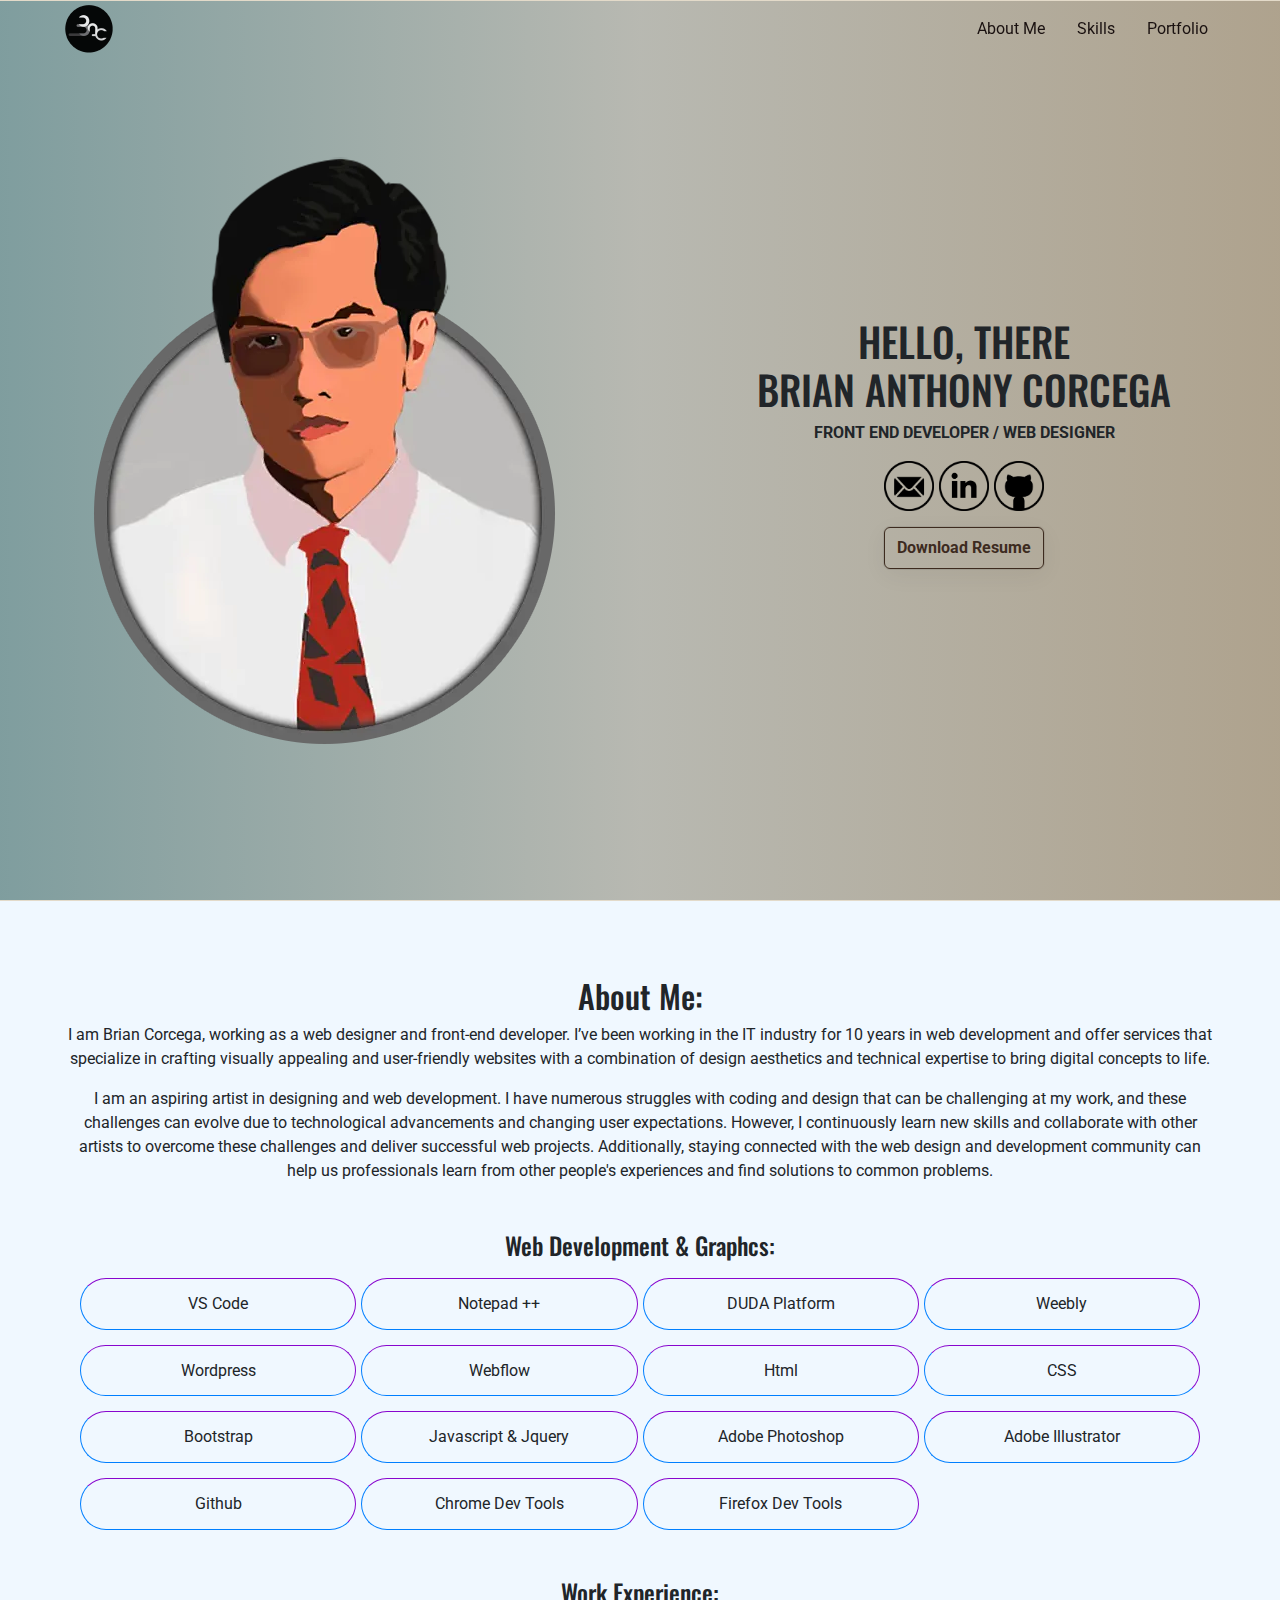
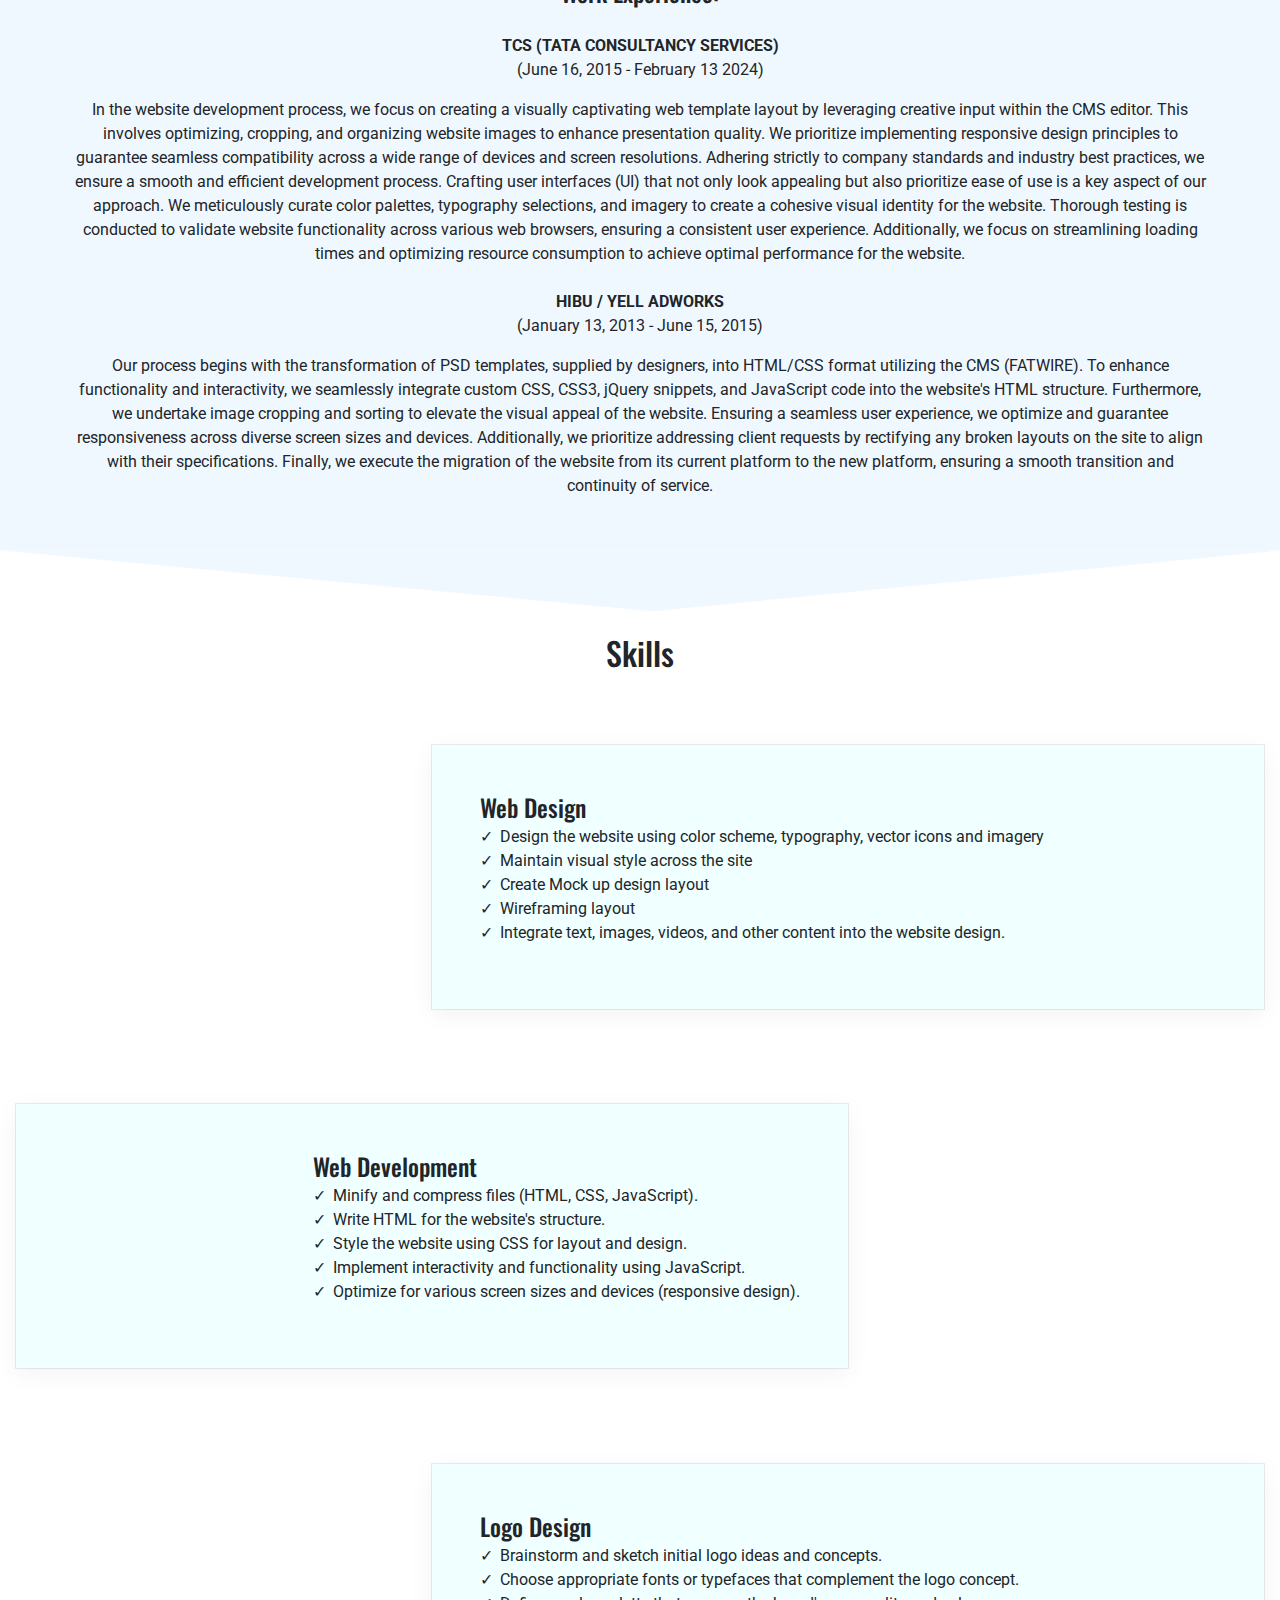
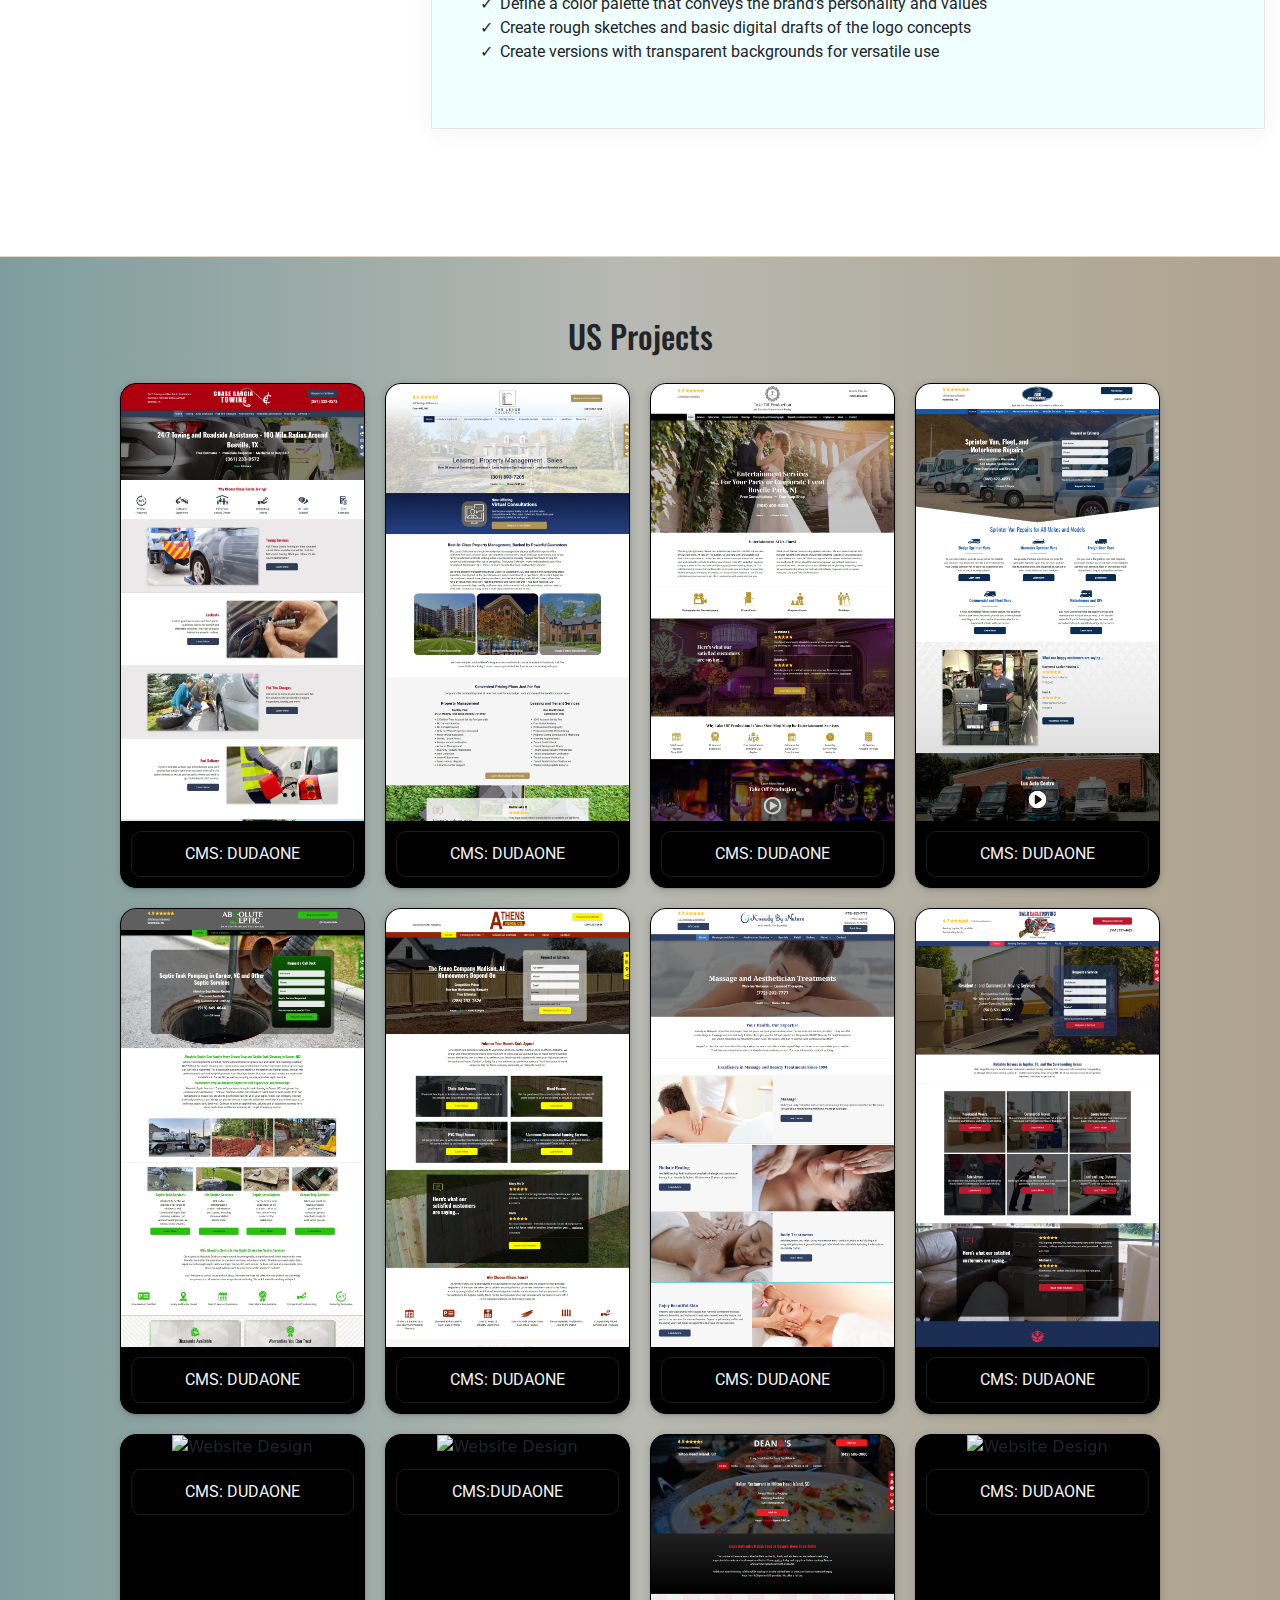
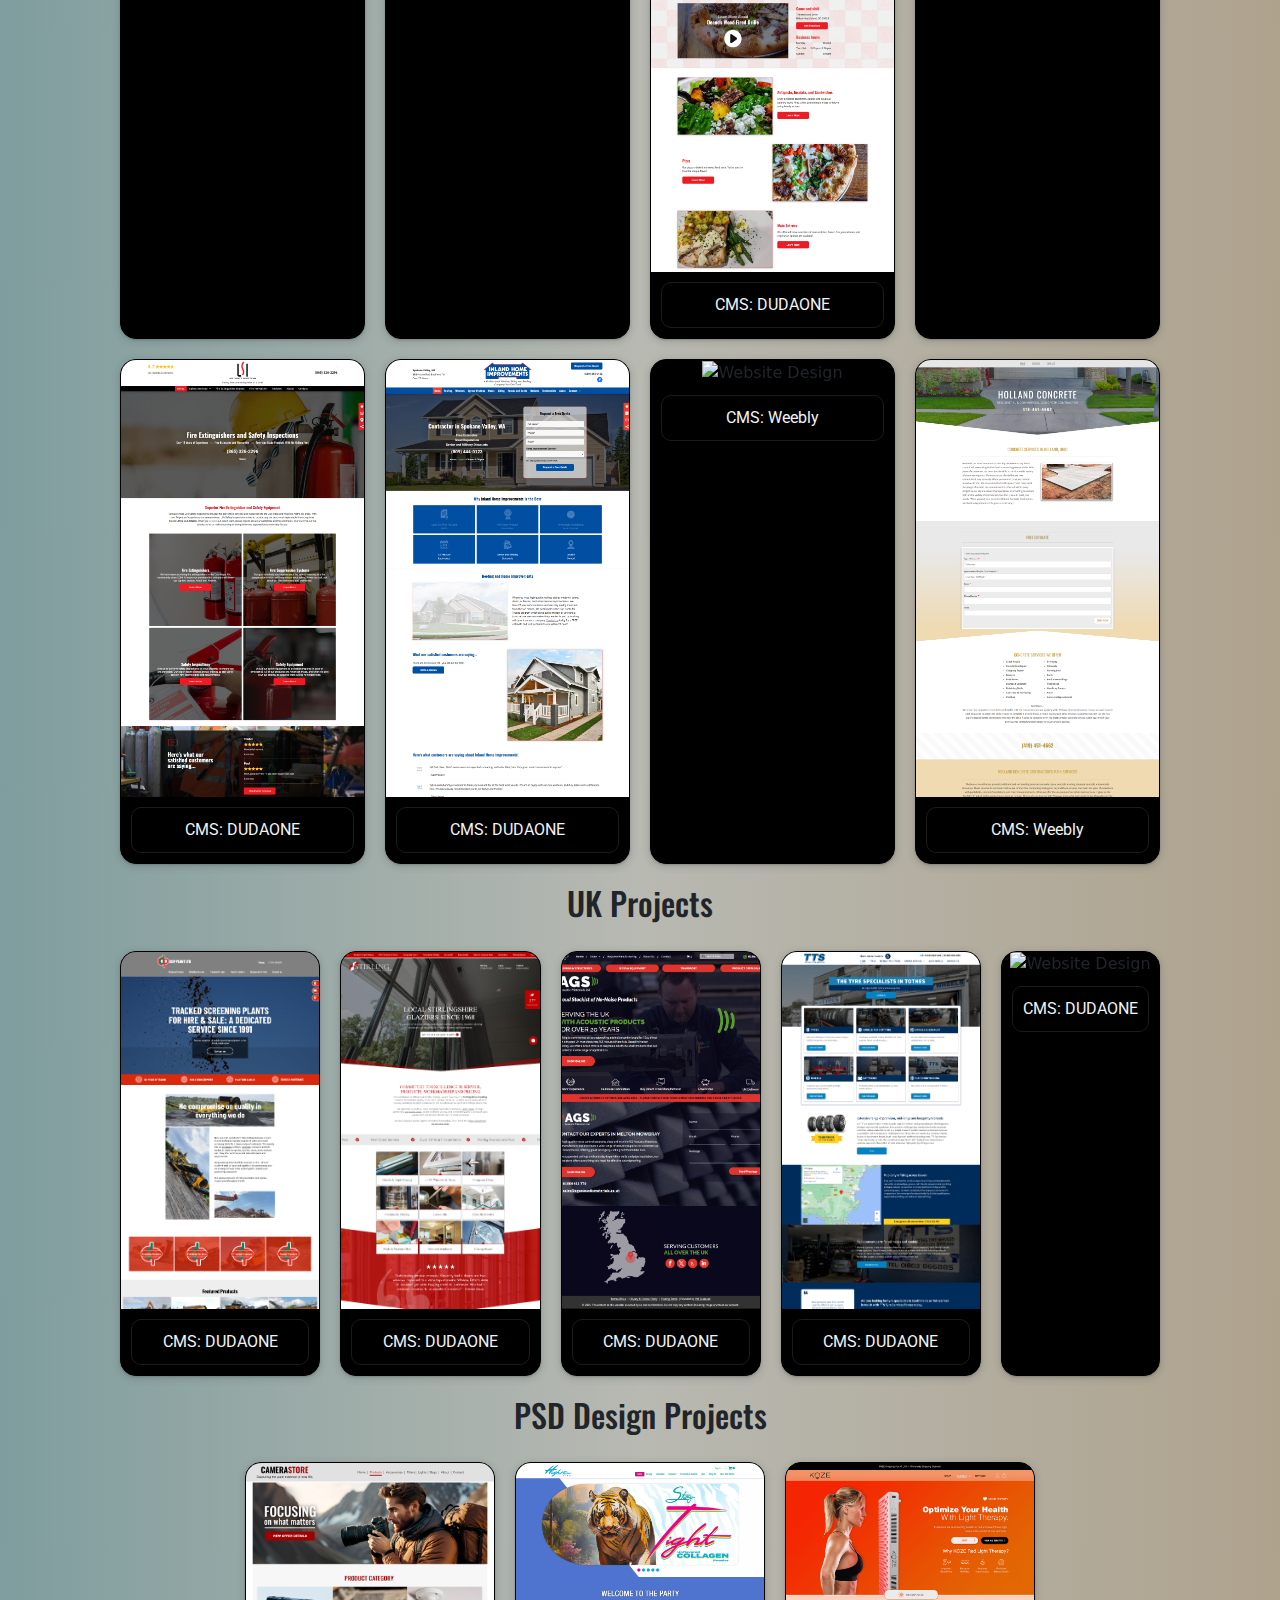
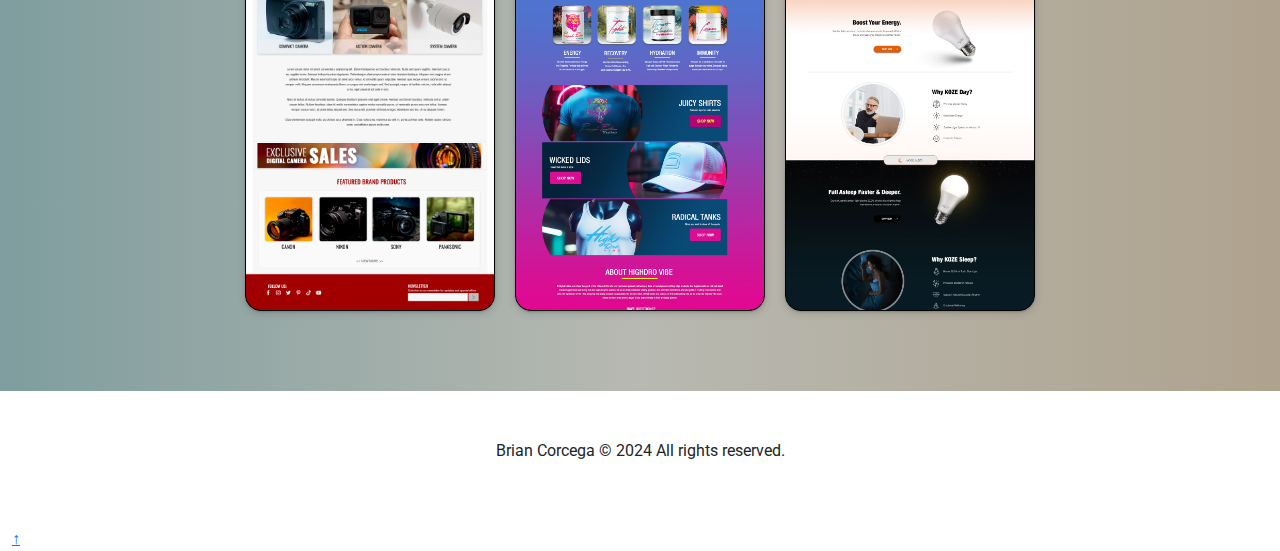
==== index.html @ 703df9b9 "ADDED FILES" ====
<!DOCTYPE html>
<html lang="en">
<head>
    <meta charset="UTF-8">
    <meta name="viewport" content="width=device-width, initial-scale=1.0">
    <meta name="description"  content ="Experienced web designer and front-end developer with 9 years in the IT industry. Specializing in crafting visually appealing, user-friendly websites, blending design aesthetics and technical expertise to bring digital concepts to life. Overcoming coding and design challenges through continuous learning and collaboration with fellow artists, ensuring successful web projects. Stay connected with the web design community for ongoing growth and problem-solving.">
    <title>Brian Portfolio</title>
    <link rel="icon" type="image/x-icon" href="src/IMAGES/Favicon.png">
    <link href="https://cdn.jsdelivr.net/npm/bootstrap@5.3.3/dist/css/bootstrap.min.css" rel="stylesheet" integrity="sha384-QWTKZyjpPEjISv5WaRU9OFeRpok6YctnYmDr5pNlyT2bRjXh0JMhjY6hW+ALEwIH" crossorigin="anonymous" media="all">
    <link rel="stylesheet" href="src/css/style.css" media="all">
</head>
<body>
    
    <!--HEADER-->
    <div class="container-fluid sticky-top">
        <div class="header row gap-1 py-0 px-5 align-items-center">
            <div class="col-2">
                <nav class="navbar">
                    <div class="container-fluid">
                      <button class="navbar-toggler" type="button" data-bs-toggle="collapse" data-bs-target="#navbarToggleExternalContent" aria-controls="navbarToggleExternalContent" aria-expanded="false" aria-label="Toggle navigation">
                        <span class="navbar-toggler-icon"></span>
                      </button>
                    </div>
                </nav>
                <div class="collapse" id="navbarToggleExternalContent">
                    <div class="p-4">
                        <ul class="nav nav-pills justify-content-end">
                            <li class="nav-item">
                                <a href="#Home" class="nav-link">Home</a>
                            </li>
                            <li class="nav-item">
                                <a href="#AboutMe" class="nav-link">About Me</a>
                            </li>
                            <li class="nav-item">
                                <a href="#Skills" class="nav-link">Skills</a>
                            </li>
                            <li class="nav-item">
                                <a href="#Portfolio" class="nav-link">Portfolio</a>
                            </li>
                        </ul>
                    </div>
                </div>
            </div>
            <div class="col text-start px-3 py-1"><a href="index.html?#Home"><img src="src/IMAGES/bac-Logo.png" class="img-fluid" alt="Logo" title="Logo" width="50"/></a></div>
            <div class="col-8 px-2 py-1">
                <ul class="nav nav-pills justify-content-end">
                    <li class="nav-item">
                        <a href="#AboutMe" class="nav-link">About Me</a>
                    </li>
                    <li class="nav-item">
                        <a href="#Skills" class="nav-link">Skills</a>
                    </li>
                    <li class="nav-item">
                        <a href="#Portfolio" class="nav-link">Portfolio</a>
                    </li>
                </ul>
            </div>
        </div>
    </div>
    <!--BODY-->
    <div class="main container-fluid">
        <div class="hero section row gap-3 p-2 align-items-center" id="Home">
            <div class="col-lg-6  col-md-6 col-sm-12  col-xs-12 text-center gap-2">
                    <img src="src/IMAGES/Profile.webp" class="img-fluid" title="Profile" alt="Profile Picture">
            </div>
            <div class="col text-center gap-2">
                <h1>HELLO, THERE <br/> <span> BRIAN ANTHONY CORCEGA</span></h1>
                <p><strong>FRONT END DEVELOPER / WEB DESIGNER</strong></p>
                <div class="social-media">
                    <a href="mailto:zwarpath05@gmail.com"><img src="src/IMAGES/Mail-Icon.webp" title="Email Address" alt="email"/></a>
                    <a rel="noopener" href="https://www.linkedin.com/in/brian-corcega-6540a610b" target="_blank"><img src="src/IMAGES/LinkedIn-Icon.webp" title="LinkedIn" alt="LinkedIn"/></a>
                    <a rel="noopener" href="https://github.com/zwarpath05" target="_blank"><img src="src/IMAGES/github-Icon.webp" title="Github" alt="Github"/></a>
                </div>
                <button type="button" class="btn btn-outline-primary my-3 p-2">   
                    <a href="src/files/Brian Anthony Corcega-Resume.pdf" target="_blank" download>Download Resume</a> 
                </button>
            </div>
        </div>

        <!--ABOUT-->
        <div class="section row px-5 align-items-center justify-content-center" id="AboutMe">
            <div class="col-lg-12 p-3 col-md-12 text-center">
                <h2>About Me:</h2>
                <p>I am Brian Corcega, working as a web designer and front-end developer. I’ve been working in the IT industry for 10 years in web development and offer services that specialize in crafting visually appealing and user-friendly websites with a combination of design aesthetics and technical expertise to bring digital concepts to life.</p>
                <p>I am an aspiring artist in designing and web development. I have numerous struggles with coding and design that can be challenging at my work, and these challenges can evolve due to technological advancements and changing user expectations. However, I continuously learn new skills and collaborate with other artists to overcome these challenges and deliver successful web projects. Additionally, staying connected with the web design and development community can help us professionals learn from other people's experiences and find solutions to common problems.</p>
            </div>
            <div class="col-lg-12  p-3 text-center">
                <h4>Web Development & Graphcs:</h4>
                 <div class="row box-1 px-3">
                    <div class="col">
                        <ul>
                          <li>VS Code</li>
                          <li>Notepad ++</li>
                          <li>DUDA Platform</li>
                          <li>Weebly</li>
                          <li>Wordpress</li>
                          <li>Webflow</li>
                          <li>Html</li>
                          <li>CSS</li>
                          <li>Bootstrap</li>
                          <li>Javascript & Jquery</li>
                          <li>Adobe Photoshop</li>
                          <li>Adobe Illustrator</li>
                          <li>Github</li>
                          <li>Chrome Dev Tools</li>
                          <li>Firefox Dev Tools</li>
                       </ul>
                    </div>
                 </div>
            </div>
            <div class="col p-3 text-center">
                <h4>Work Experience:</h4>
                <div class="box row text-center p-3">
                    <div class="col-12 p-1">
                        <p><strong>TCS (TATA CONSULTANCY SERVICES) </strong><br /> (June 16, 2015 - February 13 2024)</p>
                       <p>In the website development process, we focus on creating a visually captivating web template layout by leveraging creative input within the CMS editor. This involves optimizing, cropping, and organizing website images to enhance presentation quality. We prioritize implementing responsive design principles to guarantee seamless compatibility across a wide range of devices and screen resolutions. Adhering strictly to company standards and industry best practices, we ensure a smooth and efficient development process. Crafting user interfaces (UI) that not only look appealing but also prioritize ease of use is a key aspect of our approach. We meticulously curate color palettes, typography selections, and imagery to create a cohesive visual identity for the website. Thorough testing is conducted to validate website functionality across various web browsers, ensuring a consistent user experience. Additionally, we focus on streamlining loading times and optimizing resource consumption to achieve optimal performance for the website.</p>
                    </div>
                    <div class="col-12 p-1"> 
                        <p><strong>HIBU / YELL ADWORKS</strong><br /> (January 13, 2013 - June 15, 2015)</p>
                        <p>Our process begins with the transformation of PSD templates, supplied by designers, into HTML/CSS format utilizing the CMS (FATWIRE). To enhance functionality and interactivity, we seamlessly integrate custom CSS, CSS3, jQuery snippets, and JavaScript code into the website's HTML structure. Furthermore, we undertake image cropping and sorting to elevate the visual appeal of the website. Ensuring a seamless user experience, we optimize and guarantee responsiveness across diverse screen sizes and devices. Additionally, we prioritize addressing client requests by rectifying any broken layouts on the site to align with their specifications. Finally, we execute the migration of the website from its current platform to the new platform, ensuring a smooth transition and continuity of service.</p>
                    </div>
                </div>

            </div>
        </div>

        <!--SKILL-->
        <div class="section row px-5" id="Skills">
            <div class="col-12 text-center p-3">
                <h2 class="my-2">Skills</h2>
           </div>
        </div>
        <div class="NewSection first row align-items-center px-3">
            <div class="col-lg-4  col-md-4 col-sm-12 text-center px-3">
                <img class="img-fluid reveal" src="src//IMAGES/Webdesign-bg.jpg" alt="We" title=""/>
            </div>
            <div class="col p-5 my-2">
                <div class="box-container text-start">
                    <h4>Web Design</h4>
                    <ul>
                        <li>Design the website using color scheme, typography, vector icons and imagery</li>
                        <li>Maintain visual style across the site</li>
                        <li>Create Mock up design layout</li>
                        <li>Wireframing layout</li>
                        <li>Integrate text, images, videos, and other content into the website design.</li>
                    </ul>
                </div>  
            </div>
        </div>

        <div class="NewSection second row align-items-center px-3">
            <div class="col-lg-4 col-md-4  col-sm-12 text-center px-3 order-2">
                <img class="img-fluid reveal" src="src//IMAGES/WebDevelopment-bg.jpg" alt="" title=""/>
             </div>
             <div class="col text-end p-5 my-2">
                <div class="box-container text-start">
                    <h4>Web Development</h4>
                    <ul>
                        <li>Minify and compress files (HTML, CSS, JavaScript).</li>
                        <li>Write HTML for the website's structure.</li>
                        <li>Style the website using CSS for layout and design.</li>
                        <li>Implement interactivity and functionality using JavaScript.</li>
                        <li>Optimize for various screen sizes and devices (responsive design).</li>
                    </ul>
                </div>
            </div>
        </div>
         <div class="NewSection third row align-items-center px-3">
            <div class="col-lg-4 col-md-4  col-sm-12 text-center px-3">
                    <img class="img-fluid reveal"  src="src//IMAGES/Logo-bg.jpg" alt="" title=""/>
            </div>
             <div class="col text-start p-5 my-2">
                <div class="box-container text-start">
                   <h4>Logo Design</h4>
                    <ul>
                        <li>Brainstorm and sketch initial logo ideas and concepts.</li>
                        <li>Choose appropriate fonts or typefaces that complement the logo concept.</li>
                        <li>Define a color palette that conveys the brand's personality and values</li>
                        <li>Create rough sketches and basic digital drafts of the logo concepts</li>
                        <li>Create versions with transparent backgrounds for versatile use</li>
                    </ul>
              </div>
           </div>
        </div>

        <!--Portfolio-->
        <div class="section row px-5" id="Portfolio">
            <div class="col-12 text-center">
                <h2>US Projects</h2>
            </div>
            <div class="col">
                <div class="Image_Gallery text-center">
                    <div class="Img_Container"><img alt="Website Design" title="View Website Design" src="src/IMAGES/gallery/Img-Gallery1.webp" onclick="showImage('src/IMAGES/gallery/Img-Gallery1.webp')"><p><a href="https://www.chasegarciatowing.com/" target="_blank">CMS: DUDAONE </a></p> </div>
                    <div class="Img_Container"><img alt="Website Design" title="View Website Design"  src="src/IMAGES/gallery/Img-Gallery2.webp" onclick="showImage('src/IMAGES/gallery/Img-Gallery2.webp')"><p><a href="https://www.leasecollection.com/" target="_blank">CMS: DUDAONE  </a></p> </div>
                    <div class="Img_Container"><img alt="Website Design" title="View Website Design" src="src/IMAGES/gallery/Img-Gallery3.webp" onclick="showImage('src/IMAGES/gallery/Img-Gallery3.webp')"><p><a href="https://my.websites.hibu.com/site/7803eb5c54b24a58a98385e38d9e3b5f/?preview=true&insitepreview=true&dm_device=desktop" target="_blank">CMS: DUDAONE</a></p> </div>
                    <div class="Img_Container"><img alt="Website Design" title="View Website Design" src="src/IMAGES/gallery/Img-Gallery4.webp" onclick="showImage('src/IMAGES/gallery/Img-Gallery4.webp')"><p><a href="https://www.luxautoandsprintercentreknoxville.com/" target="_blank">CMS: DUDAONE </a></p> </div>
                    <div class="Img_Container"><img alt="Website Design" title="View Website Design" src="src/IMAGES/gallery/Img-Gallery5.webp" onclick="showImage('src/IMAGES/gallery/Img-Gallery5.webp')"><p><a href="https://www.absolute-septic.com/" target="_blank">CMS: DUDAONE </a></p></div> 
                    <div class="Img_Container"><img alt="Website Design" title="View Website Design" src="src/IMAGES/gallery/Img-Gallery6.webp" onclick="showImage('src/IMAGES/gallery/Img-Gallery6.webp')"><p><a href="https://www.athensfence.com/" target="_blank">CMS: DUDAONE  </a></p></div> 
                    <div class="Img_Container"><img alt="Website Design" title="View Website Design" src="src/IMAGES/gallery/Img-Gallery7.webp" onclick="showImage('src/IMAGES/gallery/Img-Gallery7.webp')"><p><a href="https://web.archive.org/web/20230315191112/http://www.kneadybynature.com/" target="_blank">CMS: DUDAONE </a></p> </div>
                    <div class="Img_Container"><img alt="Website Design" title="View Website Design" src="src/IMAGES/gallery/Img-Gallery8.webp" onclick="showImage('src/IMAGES/gallery/Img-Gallery8.webp')"><p><a href="https://my.websites.hibu.com/site/251dd4a8599b45d49095ec444b6d8372/?preview=true&insitepreview=true&dm_device=desktop" target="_blank"> CMS: DUDAONE</a></p> </div>
                    <div class="Img_Container"><img alt="Website Design" title="View Website Design" src="src/IMAGES/gallery/Img-Gallery9.webp" onclick="showImage('src/IMAGES/gallery/Img-Gallery9.webp')"><p><a href="https://my.websites.hibu.com/site/1ab8d42ae37d4f94b5b6da24abbb9d8f/?preview=true&insitepreview=true&dm_device=desktop" target="_blank">CMS: DUDAONE</a></p></div>
                    <div class="Img_Container"><img alt="Website Design" title="View Website Design" src="src/IMAGES/gallery/Img-Gallery10.webp" onclick="showImage('src/IMAGES/gallery/Img-Gallery10.webp')"><p><a href="https://www.loveworksagain.com/" target="_blank">CMS:DUDAONE</a></p></div> 
                    <div class="Img_Container"><img alt="Website Design" title="View Website Design" src="src/IMAGES/gallery/Img-Gallery11.webp" onclick="showImage('src/IMAGES/gallery/Img-Gallery11.webp')"><p><a href="https://my.websites.hibu.com/site/5e21d66d671041c4ad0cd8b31380563c/?preview=true&insitepreview=true&dm_device=desktop" target="_blank">CMS: DUDAONE</a></p> </div>
                    <div class="Img_Container"><img alt="Website Design" title="View Website Design" src="src/IMAGES/gallery/Img-Gallery12.webp" onclick="showImage('src/IMAGES/gallery/Img-Gallery12.webp')"><p><a href="https://my.websites.hibu.com/site/6d79fa949aef4a00be40bbd85453a2c5/?preview=true&insitepreview=true&dm_device=desktop" target="_blank">CMS: DUDAONE</a></p> </div>
                    <div class="Img_Container"><img alt="Website Design" title="View Website Design" src="src/IMAGES/gallery/Img-Gallery13.webp" onclick="showImage('src/IMAGES/gallery/Img-Gallery13.webp')"><p><a href="https://www.lsitn.com/" target="_blank">CMS: DUDAONE</a></p></div>  
                    <div class="Img_Container"><img alt="Website Design" title="View Website Design" src="src/IMAGES/gallery/Img-Gallery14.webp" onclick="showImage('src/IMAGES/gallery/Img-Gallery14.webp')"><p><a href="https://www.inlandhomeimprovementsinc.com/" target="_blank">CMS: DUDAONE</a></p></div>
                    <div class="Img_Container"><img alt="Website Design" title="View Website Design" src="src/IMAGES/gallery/Img-Gallery15.webp" onclick="showImage('src/IMAGES/gallery/Img-Gallery15.webp')"><p><a href="https://www.sylvaniaconcreteservices.com/" target="_blank">CMS: Weebly</a> </p></div> 
                    <div class="Img_Container"><img alt="Website Design" title="View Website Design" src="src/IMAGES/gallery/Img-Gallery16.webp" onclick="showImage('src/IMAGES/gallery/Img-Gallery16.webp')"><p><a href="https://www.hollandconcreteservices.com/" target="_blank">CMS: Weebly</a></p></div> 
                </div>
            </div>
            <div class="col-12 text-center">
                <h2>UK Projects</h2>
            </div>
            <div class="col">
                <div class="Image_Gallery text-center five-cols">
                    <div class="Img_Container"><img alt="Website Design" title="View Website Design" src="src/IMAGES/UK/UK-Duda-Build-1.webp" onclick="showImage('src/IMAGESUK/UK-Duda-Build-1.webp')"><p><a href="https://www.cdpplant.co.uk/" target="_blank">CMS: DUDAONE</a></p> </div>
                    <div class="Img_Container"><img alt="Website Design" title="View Website Design"  src="src/IMAGES/UK/UK-Duda-Build-2.webp" onclick="showImage('src/IMAGES/UK/UK-Duda-Build-2.webp')"><p><a href="https://www.stirlingglazingltd.co.uk/" target="_blank">CMS: DUDAONE</a></p> </div>
                    <div class="Img_Container"><img alt="Website Design" title="View Website Design" src="src/IMAGES/UK/UK-Duda-Build-3.webp" onclick="showImage('src/IMAGES/UK/UK-Duda-Build-3.webp')"><p><a href="https://www.agsacousticmaterials.co.uk/" target="_blank">CMS: DUDAONE</a></p> </div>
                    <div class="Img_Container"><img alt="Website Design" title="View Website Design"  src="src/IMAGES/UK/UK-Duda-Build-4.webp" onclick="showImage('src/IMAGES/UK/UK-Duda-Build-4.webp')"><p><a href="https://www.ttstyres.co.uk/" target="_blank">CMS: DUDAONE</a></p> </div>
                    <div class="Img_Container"><img alt="Website Design" title="View Website Design" src="src/IMAGES/UK/UK-Duda-Build-5.webp" onclick="showImage('src/IMAGES/UK/UK-Duda-Build-5.webp')"><p><a href="https://www.woodcutltd.co.uk" target="_blank">CMS: DUDAONE</a></p> </div>
                </div>
            </div>
            <div class="col-12 text-center">
                <h2>PSD Design Projects</h2>
            </div>
            <div class="col">
                <div class="Image_Gallery">
                    <div class="Img_Container"><img alt="Website Design" title="View Website Design" src="src/IMAGES/PSD/CameraStore-Webdesign1.png" onclick="showImage('src/IMAGES/PSD/CameraStore-Webdesign1.png')"> </div>
                    <div class="Img_Container"><img alt="Website Design" title="View Website Design"  src="src/IMAGES/PSD/HighDro-HomePageDesign.jpg" onclick="showImage('src/IMAGES/PSD/HighDro-HomePageDesign.jpg')"> </div>
                    <div class="Img_Container"><img alt="Website Design" title="View Website Design" src="src/IMAGES/PSD/Koze-HomeRedesign.jpg" onclick="showImage('src/IMAGES/PSD/Koze-HomeRedesign.jpg')"> </div>
                </div>
                <div id="expanded_img" class="single_image_display">
                    <img class="image_content" id="image" alt="" title="">
                </div>
                <div id ="btnControl" class="btn-gallery">
                    <span class="close" onclick="closeImage()">&times;</span>
                    <button class="Prev-Btn" onclick="previousImage()">&#8592;</button>
                    <button class="Next-Btn" onclick="nextImage()">&#8594;</button>
                </div>
            </div>
        </div>
    </div>

    <div class="container-fluid">
        <div class="footer row">
            <div class="col text-center p-5">
                <p>Brian Corcega © 2024 All rights reserved.</p>
            </div>
            <div class="col-12"><div id="Back_To_Top"><a href="#Home">&#8593;</a></div></div>
        </div>
    </div>

    <script src="src/js/script.js"></script>
    <script src="src/js/preloadImg.js"></script>
    <script src="https://cdn.jsdelivr.net/npm/bootstrap@5.3.3/dist/js/bootstrap.bundle.min.js"></script>
</body>
</html>
---- src/css/style.css ----
/* FONT */
@import url('https://fonts.googleapis.com/css2?family=Albert+Sans:ital,wght@0,100;0,200;0,300;0,400;0,500;0,600;0,700;0,800;0,900;1,100;1,200;1,300;1,400;1,500;1,600&family=Encode+Sans+Condensed:wght@100;200;300;400;500;600;700;800;900&family=Oswald:wght@200;300;400;500;600;700&display=swap');
@import url('https://fonts.googleapis.com/css2?family=Noto+Sans+Newa:wght@400&family=Roboto:wght@100;300;400;500;700;900&display=swap');

h1,h2,h3,h4,h5,h6 {
    font-family: "Oswald", sans-serif;
}
p, a, ul, li, strong {
    font-family: "Roboto", sans-serif;
}
* {
    box-sizing:border-box;
}
*:hover {
    transition: all 0.4s;
}

/* COLOR */

:root {
    /* Light Colors */
    --l-clr-0:rgb(237, 234, 224);
    --l-clr-1:rgb(240, 248, 255);
    --l-clr-2:rgb(242, 243, 244);
    --l-clr-3:rgb(250, 235, 215);
    --l-clr-4:rgb(240, 255, 255);
    --l-clr-5:#FEFEFA;
    --l-clr-6:#F5F5DC;
    --l-clr-7:#E3DAC9;
    --l-clr-8:#F7E7CE;
    --l-clr-9:#FFF8DC;
    --l-clr-10:#cfcece;

    /* Dark Colors */
    --d-clr-0:rgb(61, 43, 31);
    --d-clr-1:#000000;
    --d-clr-2:rgb(61, 12, 2);
    --d-clr-3:rgb(59, 60, 54);
    --d-clr-4:rgb(75, 54, 33);
    --d-clr-5:#36454F;
    --d-clr-6:#301934;
    --d-clr-7:#555D50;
    --d-clr-8:#1B1B1B;
    --d-clr-9:#343434;
    --d-clr-10:#1A1110;

    /* RGB Colors */
    --r-clr-0:#FF0000;
    --r-clr-1:#FF5800;
    --r-clr-2:#993300;
    --r-clr-3:#FFFF00;
    --r-clr-4:#228B22;
    --r-clr-5:#007FFF;
    --r-clr-6:#00009C;
    --r-clr-7:#8806CE;
    --r-clr-8:#FF66CC;

    /* GRADIENT */
    --g-clr-0: linear-gradient(270deg, hsla(38, 17%, 62%, 1) 0%, hsla(67, 5%, 71%, 1) 50%, hsla(182, 14%, 56%, 1) 100%);


}

.header{
    position:absolute;
    width:100%;

    .col-2 {
        display:none;
    }
}
.Top_Nav {
    background: rgba(71, 70, 78, 0.8);
    -webkit-backdrop-filter: blur(10px);
    backdrop-filter: blur(10px);

    .nav a {
        color:var(--l-clr-0);
    }
}
.nav {
    a{
        color:var(--d-clr-10);
    }
    
    a:hover{
        color:var(--d-clr-10);
        background-color:var(--l-clr-8) !important;
    }

}
.nav-link.active {
    background-color:var(--l-clr-8) !important;
    color:var(--d-clr-1) !important;
} 


.hero{
    min-height:100vh;
    background:var(--g-clr-0);

    .social-media img{
        max-width:50px !important;
    }
    .social-media a:hover img {
        opacity:0.5;
    }
}

.main {
    overflow:hidden;
}

.card {
    background-color:var(--l-clr-3);
}

.btn.btn-outline-primary{
    border:1px solid var(--d-clr-0);
    color:var(--d-clr-0);
    width:10rem;
    box-shadow: rgba(0, 0, 0, 0.05) 0px 6px 24px 0px, rgba(0, 0, 0, 0.08) 0px 0px 0px 1px;
    font-weight:bold;
    transition: all 0.8s;
}

.btn.btn-outline-primary:hover{
    background-color:var(--d-clr-1);
    color:var(--l-clr-0);
}

.btn-outline-primary a {
    display:block;
    text-decoration:none;
    color:var(--d-clr-0);
}

.btn.btn-outline-primary:hover a{
    color:var(--l-clr-0);
}
/* CSS NESTING */
.section {
    padding-top:60px;
    padding-bottom:60px;
    border-top:1px solid var(--l-clr-7);

    ul{
        list-style:none;
        padding-left:0;
        display:grid;
        grid-column-gap: 5px;
        grid-row-gap: 5px;
        grid-template-columns: repeat(auto-fill, minmax(250px, 1fr));
    }

   li{
       position:relative;
       border-radius:30px;
       border-left:1px solid var(--r-clr-5);
       border-bottom:1px solid var(--r-clr-5);
       border-right:1px solid var(--r-clr-7);
       border-top:1px solid var(--r-clr-7);
       display:inline-block;
       padding:0.8rem;
       margin-top:10px;
       min-width:11rem;
    }
   .box-1 p{
        margin-bottom:0;
    }

}

#AboutMe {
    background-color:var(--l-clr-1); 
    padding-bottom:0;
    min-height:90vh;
}
#Skills {
    border-top:none;
    padding-bottom:0 !important;
    position:relative;
}

#Skills:before{
    clip-path: polygon(51% 19%, 0 0, 100% 0);
    background-color:var(--l-clr-1); 
    content:"";
    display:block;
    width:100%;
    height:20rem;
    position:absolute;
    top:0;
    left:0;
}

.NewSection{
    position:relative;
    
    .col-lg-4 + .col,
    .col-md-4 + .col,
    .col-xs-12 + .col{
        background-color:var(--l-clr-4);
        box-shadow: rgba(0, 0, 0, 0.05) 0px 6px 24px 0px, rgba(0, 0, 0, 0.08) 0px 0px 0px 1px;
    }

    h4{
        display:inline;
    }

    ul{
         list-style:none;
        padding-left:0;
    }

    li{
        position:relative;
        padding-left:20px; 
    }

    li:before{
        content:'\2713';
        position:absolute;
        left:0;  
    }

    img {
        max-width:450px;
        width:100%;
        object-fit: cover; 
        box-shadow: rgba(60, 64, 67, 0.3) 0px 1px 2px 0px, rgba(60, 64, 67, 0.15) 0px 2px 6px 2px;
    }

    .box-container {
        display:inline-block;
    }
    
}
.third {
    padding-bottom:5em;
}

#Portfolio {
    background:var(--g-clr-0); 
}
.Image_Gallery.five-cols{
    grid-template-columns: auto auto auto auto auto;
}
.Image_Gallery{
    margin: 10px 50px;
    display: grid;
    grid-template-columns: auto auto auto auto;
    justify-content:center;

    .Img_Container{
        border:1px solid var(--d-clr-1);
        max-width: 250px;
        height:auto;
        margin:10px;
        overflow:hidden;
        box-shadow: rgba(60, 64, 67, 0.3) 0px 1px 2px 0px, rgba(60, 64, 67, 0.15) 0px 2px 6px 2px;
        border-radius:1rem;
        background-color:var(--d-clr-1);
    }
    .Img_Container p {
        margin:10px;
        color:var(--l-clr-2);
    }
    .Img_Container a{
        text-decoration:none;
        color:var(--l-clr-2);
        display:block;
        width:100%;
        border:1px solid var(--d-clr-8);
        border-radius:10px;
        padding:10px;
        transition: all 0.8s;
    }
    .Img_Container a:hover {
        background-color:var(--d-clr-2);
    }
    img{
        filter: grayscale(0); 
        transition: 1s;
        width:100%;
        aspect-ratio: 5 / 9;
        object-fit: cover;
        object-position: top;
        zoom:1;
        cursor:pointer;
    }
    img:hover{
        filter: grayscale(1); 
    }

}

.single_image_display {
    display: none;
    position: fixed;
    z-index: 1100;
    left: 0;
    top: 0;
    width: 100%;
    height: 100%;
    overflow: scroll;
    background: rgba(20, 17, 58, 0.5);
    -webkit-backdrop-filter: blur(10px);
    backdrop-filter: blur(10px);
  }

  #btnControl{
    display:none;
    position: fixed;
    z-index: 1200;
  }

.image_content {
    margin: auto;
    display: block;
    max-width: 40%;
    max-height: none;
    transform: translate(-50%,0%);
    position: absolute;
    top: 0%;
    left: 50%;
    pointer-events: none;
    padding:50px 0;
  }
.close {
    position: fixed;
    top: 0;
    right: 30px;
    font-size: 50px;
    font-weight: bold;
    color: var(--l-clr-0);   
    cursor: pointer;
  }

  .Prev-Btn {
    position: fixed;
    top: 50%;
    transform: translate(0, -50%);
    left: 2%;
    border-radius:50px;
    font-size: 2em;
    line-height: 2em;

}
  .Next-Btn{
    position: fixed;
    top: 50%;
    transform: translate(0, -50%);
    right: 2%;
    border-radius:50px;
    font-size: 2em;
    line-height: 2em;

  }

  /** BACK TO TOP **/
.ScrollTop {
    position:fixed;
    display:block;
    width:50px;
    height:50px;
    bottom:10px;
    left:10px;
    border-radius:50%;
    background-color: var(--d-clr-8);
    z-index:2;
}
.ScrollTop a{
    display:block;
    position:absolute;
    width:100%;
    height:100%;
    text-align: center;
    font-size: 32px;
    color:var(--l-clr-1);
    text-decoration:none;
}


@media only screen and (max-width: 767px)  {

    .header{
        background-color: var(--l-clr-7);
        padding-left:0 !important;
        padding-right:0 !important;
        .col-8 {
            display:none;
        }
        .col-2{
            display:block;
            padding:0;
            position:absolute;
            top:0;

            .collapse, .collapsing{
                position:fixed;
                width:100%;
                height:100%;
                background-color:var(--l-clr-7);
            }
            .nav{
                display:block;
                .nav-link{
                    display:block;
                }
                .active {
                    border-radius:0;
                }
            }
            
        }
        .col {
            text-align:center !important;
        }
    }
    .hero.p-2{
        padding-top:100px !important;
        padding-bottom:50px !important;
        padding-right:0 !important;
        min-height:0 !important;
        img {
            max-width:300px;
        }
    }
    .second {
        flex-direction:column-reverse;
    }
    .NewSection.px-3 {
        padding:2rem 3rem!important;
        box-sizing:border-box;

        .col{
            text-align:left !important;
        }
        .col-sm-12.px-3 {
            padding:0 !important;
        }
        img{
            max-width:none;
        }
    }

    .Image_Gallery{
        display:flex;
        flex-wrap: wrap;

        .Img_Container{
            max-width:160px;
            height:350px;
        }
        p {
            font-size:0.9em;
        }
    }

}

@media only screen and (max-width: 576px) {

    .hero.section.p-2, 
    .section {
        padding-left:20px !important;
        padding-right:20px !important;
        box-sizing:border-box;
    }
    .box-1{

        .col:nth-of-type(2){
            order:3;
            flex:auto;
        }
    }
}

/* ENTTRANCE ANIMATION */
.reveal{
    position: relative;
    transform: translateY(150px);
    opacity: 0;
    transition: 1s all ease;
  }
  
  .reveal.active{
    transform: translateY(0);
    opacity: 1;
  }
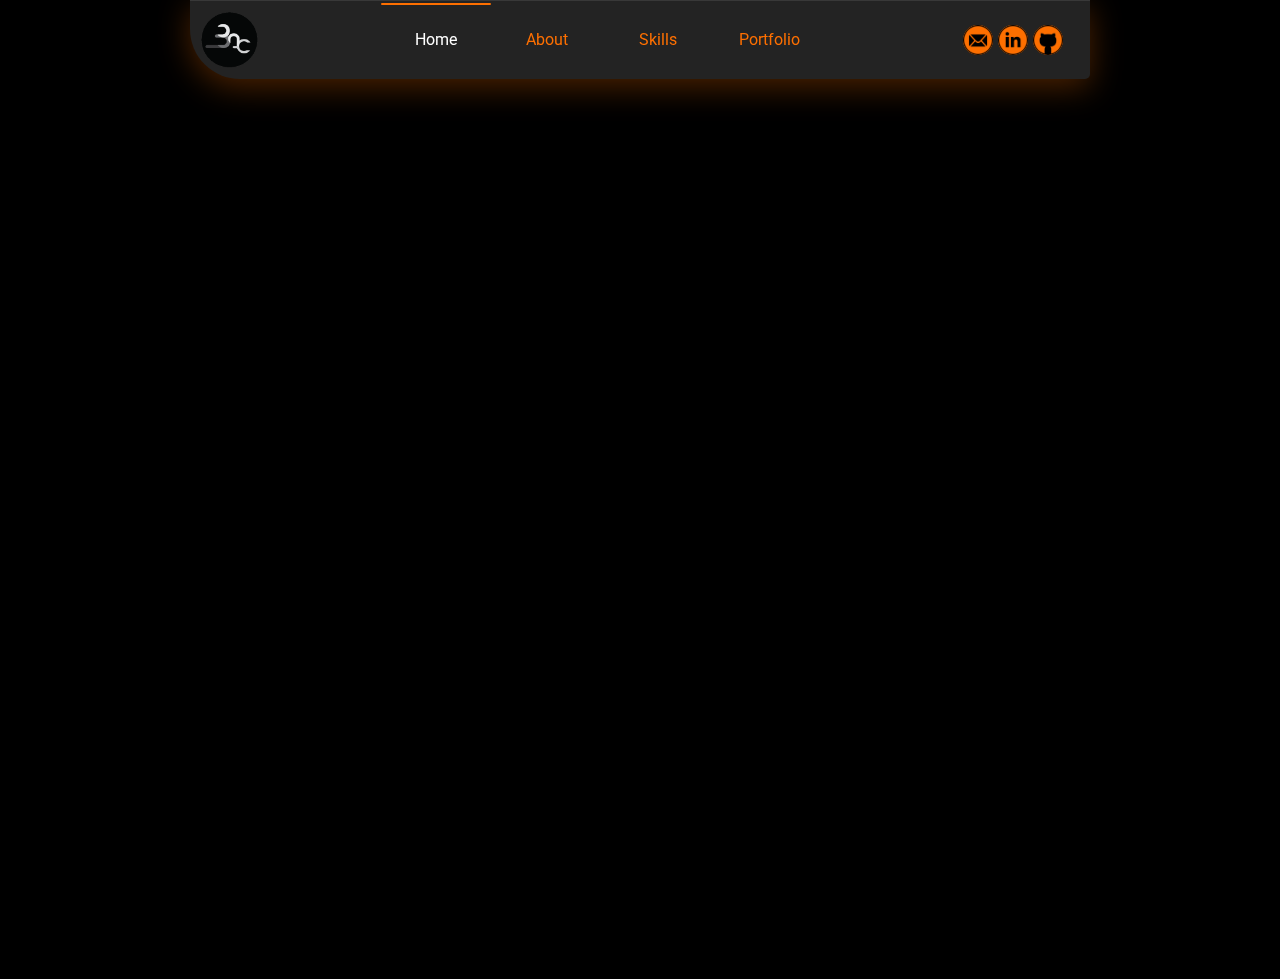
==== commit 05b3af97: "V2" ====
--- a/index.html
+++ b/index.html
@@ -1,257 +1,187 @@
 <!DOCTYPE html>
 <html lang="en">
-<head>
-    <meta charset="UTF-8">
-    <meta name="viewport" content="width=device-width, initial-scale=1.0">
-    <meta name="description"  content ="Experienced web designer and front-end developer with 9 years in the IT industry. Specializing in crafting visually appealing, user-friendly websites, blending design aesthetics and technical expertise to bring digital concepts to life. Overcoming coding and design challenges through continuous learning and collaboration with fellow artists, ensuring successful web projects. Stay connected with the web design community for ongoing growth and problem-solving.">
+  <head>
+    <meta charset="UTF-8" />
+    <meta name="viewport" content="width=device-width, initial-scale=1.0" />
+    <meta
+      name="description"
+      content="Experienced web designer and front-end developer with 9 years in the IT industry. Specializing in crafting visually appealing, user-friendly websites, blending design aesthetics and technical expertise to bring digital concepts to life. Overcoming coding and design challenges through continuous learning and collaboration with fellow artists, ensuring successful web projects. Stay connected with the web design community for ongoing growth and problem-solving."
+    />
     <title>Brian Portfolio</title>
-    <link rel="icon" type="image/x-icon" href="src/IMAGES/Favicon.png">
-    <link href="https://cdn.jsdelivr.net/npm/bootstrap@5.3.3/dist/css/bootstrap.min.css" rel="stylesheet" integrity="sha384-QWTKZyjpPEjISv5WaRU9OFeRpok6YctnYmDr5pNlyT2bRjXh0JMhjY6hW+ALEwIH" crossorigin="anonymous" media="all">
-    <link rel="stylesheet" href="src/css/style.css" media="all">
-</head>
-<body>
-    
-    <!--HEADER-->
-    <div class="container-fluid sticky-top">
-        <div class="header row gap-1 py-0 px-5 align-items-center">
-            <div class="col-2">
-                <nav class="navbar">
-                    <div class="container-fluid">
-                      <button class="navbar-toggler" type="button" data-bs-toggle="collapse" data-bs-target="#navbarToggleExternalContent" aria-controls="navbarToggleExternalContent" aria-expanded="false" aria-label="Toggle navigation">
-                        <span class="navbar-toggler-icon"></span>
-                      </button>
+    <link rel="icon" type="image/x-icon" href="src/IMAGES/Favicon.png" />
+
+    <link
+      href="https://cdn.jsdelivr.net/npm/bootstrap@5.3.3/dist/css/bootstrap.min.css"
+      rel="stylesheet"
+      integrity="sha384-QWTKZyjpPEjISv5WaRU9OFeRpok6YctnYmDr5pNlyT2bRjXh0JMhjY6hW+ALEwIH"
+      crossorigin="anonymous"
+      media="all"
+    />
+
+    <link rel="stylesheet" href="src/css/style.css" media="all" />
+  </head>
+
+  <body>
+    <header>
+      <div class="container">
+        <div class="row d-flex">
+          <!--LOGO-->
+          <div class="col-sm-1">
+            <a href="#"><img src="src/IMAGES/bac-Logo.png" class="img-fluid" alt="Logo" title="Logo"/></a>
+          </div>
+
+          <!-- NAVIGATION -->
+          <div class="col-sm-9">
+
+            <!--NAVIGATION  MOBILE VIEWPORT-->
+             <section class="d-flex justify-content-center align-items-center">
+                <div class="d-block d-sm-none">
+                    <button class="navbar-toggler" type="button" data-bs-toggle="offcanvas" data-bs-target="#offcanvasNavbar" aria-controls="offcanvasNavbar" aria-label="Toggle navigation">
+                      <svg xmlns="http://www.w3.org/2000/svg" width="24" height="24" class="bi" fill="currentColor" viewBox="0 0 16 16" style="color:#fff; width:50px;">
+                        <path fill-rule="evenodd" d="M2.5 11.5A.5.5 0 0 1 3 11h10a.5.5 0 0 1 0 1H3a.5.5 0 0 1-.5-.5zm0-4A.5.5 0 0 1 3 7h10a.5.5 0 0 1 0 1H3a.5.5 0 0 1-.5-.5zm0-4A.5.5 0 0 1 3 3h10a.5.5 0 0 1 0 1H3a.5.5 0 0 1-.5-.5z"></path>
+                      </svg>
+                    </button>
+                </div>
+                <div class="nav-bar offcanvas-end" tabindex="-1" id="offcanvasNavbar" aria-labelledby="offcanvasNavbarLabel">
+                    <div class="offcanvas-header d-block d-sm-none text-end">
+                      <button type="button" class="btn-close" data-bs-dismiss="offcanvas" aria-label="Close"></button>
                     </div>
-                </nav>
-                <div class="collapse" id="navbarToggleExternalContent">
-                    <div class="p-4">
-                        <ul class="nav nav-pills justify-content-end">
-                            <li class="nav-item">
-                                <a href="#Home" class="nav-link">Home</a>
-                            </li>
-                            <li class="nav-item">
-                                <a href="#AboutMe" class="nav-link">About Me</a>
-                            </li>
-                            <li class="nav-item">
-                                <a href="#Skills" class="nav-link">Skills</a>
-                            </li>
-                            <li class="nav-item">
-                                <a href="#Portfolio" class="nav-link">Portfolio</a>
-                            </li>
-                        </ul>
+                    <div class="offcanvas-body">
+                      <nav class="nav flex-nowrap">
+                        <button class="nav-item nav-link active" id="nav-home-tab" data-bs-toggle="tab" data-bs-target="#nav-home" type="button" role="tab" aria-controls="nav-home" aria-selected="true">
+                          Home
+                        </button>
+                        <button class="nav-item nav-link" id="nav-about-tab" data-bs-toggle="tab" data-bs-target="#nav-about" type="button" role="tab" aria-controls="nav-profile" aria-selected="false">
+                          About
+                        </button>
+                        <button class="nav-item nav-link" id="nav-skills-tab" data-bs-toggle="tab" data-bs-target="#nav-skills" type="button" role="tab" aria-controls="nav-skills" aria-selected="false">
+                          Skills
+                        </button>
+                        <button class="nav-item nav-link" id="nav-portfolio-tab" data-bs-toggle="tab" data-bs-target="#nav-portfolio" type="button" role="tab" aria-controls="nav-contact" aria-selected="false">
+                          Portfolio
+                        </button>
+                      </nav>
                     </div>
                 </div>
-            </div>
-            <div class="col text-start px-3 py-1"><a href="index.html?#Home"><img src="src/IMAGES/bac-Logo.png" class="img-fluid" alt="Logo" title="Logo" width="50"/></a></div>
-            <div class="col-8 px-2 py-1">
-                <ul class="nav nav-pills justify-content-end">
-                    <li class="nav-item">
-                        <a href="#AboutMe" class="nav-link">About Me</a>
-                    </li>
-                    <li class="nav-item">
-                        <a href="#Skills" class="nav-link">Skills</a>
-                    </li>
-                    <li class="nav-item">
-                        <a href="#Portfolio" class="nav-link">Portfolio</a>
-                    </li>
-                </ul>
-            </div>
+               
+             </section>
+          </div>
+
+          <!--SOCIAL MEIDA-->
+          <div class="col-sm-2">
+            <section class="d-flex socialMedia flex-nowrap">
+              <a href="mailto:zwarpath05@gmail.com"><img src="src/IMAGES/Mail-Icon.webp" title="Email Address" alt="email"/></a>
+              <a rel="noopener" href="https://www.linkedin.com/in/brian-corcega-6540a610b" target="_blank"><img src="src/IMAGES/LinkedIn-Icon.webp" title="LinkedIn" alt="LinkedIn"/></a>
+              <a rel="noopener" href="https://github.com/zwarpath05" target="_blank"><img src="src/IMAGES/github-Icon.webp" title="Github" alt="Github"/></a>
+            </section>
+          </div>
         </div>
-    </div>
-    <!--BODY-->
-    <div class="main container-fluid">
-        <div class="hero section row gap-3 p-2 align-items-center" id="Home">
-            <div class="col-lg-6  col-md-6 col-sm-12  col-xs-12 text-center gap-2">
-                    <img src="src/IMAGES/Profile.webp" class="img-fluid" title="Profile" alt="Profile Picture">
-            </div>
-            <div class="col text-center gap-2">
-                <h1>HELLO, THERE <br/> <span> BRIAN ANTHONY CORCEGA</span></h1>
-                <p><strong>FRONT END DEVELOPER / WEB DESIGNER</strong></p>
-                <div class="social-media">
-                    <a href="mailto:zwarpath05@gmail.com"><img src="src/IMAGES/Mail-Icon.webp" title="Email Address" alt="email"/></a>
-                    <a rel="noopener" href="https://www.linkedin.com/in/brian-corcega-6540a610b" target="_blank"><img src="src/IMAGES/LinkedIn-Icon.webp" title="LinkedIn" alt="LinkedIn"/></a>
-                    <a rel="noopener" href="https://github.com/zwarpath05" target="_blank"><img src="src/IMAGES/github-Icon.webp" title="Github" alt="Github"/></a>
+      </div>
+    </header>
+    <main>
+      <div class="row">
+        <div class="col-sm-12 tab-content" id="nav-tab-content">
+             <section class="d-flex flex-row-reverse flex-wrap align-items-center tab-pane fade show active" id="nav-home">
+                <div class="col-sm-6 text-center">
+                  
                 </div>
-                <button type="button" class="btn btn-outline-primary my-3 p-2">   
-                    <a href="src/files/Brian Anthony Corcega-Resume.pdf" target="_blank" download>Download Resume</a> 
-                </button>
-            </div>
+                <div class="col-sm-6">
+              
+                </div>
+            </section>
+            <section class="tab-pane fade d-flex" id="nav-about">
+                <div class="col-sm-6">
+
+                </div>
+                <div class="col-sm-6"></div>
+            </section>
+            <section class="tab-pane fade d-flex" id="nav-skills">
+              <div class="col-sm-6">
+
+              </div>
+              <div class="col-sm-6"></div>
+            </section>
+            <section class="tab-pane fade d-flex" id="nav-portfolio">
+              <div class="col-sm-12 d-flex">
+                  <section class="d-flex flex-column col-sm-4" id="list-tab" role="tablist" >
+                      <button class="btn active" data-bs-toggle="list" data-bs-target="#US-Projects">US PROJECT</button>
+                      <button class="btn" data-bs-toggle="list" data-bs-target="#UK-Projects">UK PROJECT</button>
+                      <button class="btn" data-bs-toggle="list" data-bs-target="#Web-Design-Projects" >WEB DESIGN</button>
+                      <button class="btn" data-bs-toggle="list" data-bs-target="#Extu-Projects">EXTU PROJECT</button>
+                  </section>
+                  <section class="col-sm-8 d-flex align-items-center" id="tab-content">
+                      <div class="tab-pane fade show active" id="US-Projects">
+                        <div class="slideshowWrapper ">
+                            <div id="slide-preview">
+
+                            </div>
+                            <div id="slideshow">
+                                <div class="slides">
+                                  <img src="src/IMAGES/gallery/Img-Gallery1.webp"" alt="" class="object-fit-cover" />
+                                </div>
+                                <div class="slides">
+                                  <img src="src/IMAGES/gallery/Img-Gallery2.webp"" alt="" class="object-fit-cover" />
+                                </div>
+                                <div class="slides">
+                                  <img src="src/IMAGES/gallery/Img-Gallery3.webp"" alt="" class="object-fit-cover" />
+                                </div>
+                                <div class="slides">
+                                  <img src="src/IMAGES/gallery/Img-Gallery4.webp"" alt="" class="object-fit-cover" />
+                                </div>
+                                <div class="slides">
+                                  <img src="src/IMAGES/gallery/Img-Gallery5.webp"" alt="" class="object-fit-cover" />
+                                </div>
+                                <div class="slides">
+                                  <img src="src/IMAGES/gallery/Img-Gallery6.webp"" alt="" class="object-fit-cover" />
+                                </div>
+                                <div class="slides">
+                                  <img src="src/IMAGES/gallery/Img-Gallery7.webp"" alt="" class="object-fit-cover" />
+                                </div>
+                                <div class="slides">
+                                  <img src="src/IMAGES/gallery/Img-Gallery8.webp"" alt="" class="object-fit-cover" />
+                                </div>
+                                <div class="slides">
+                                  <img src="src/IMAGES/gallery/Img-Gallery9.webp"" alt="" class="object-fit-cover" />
+                                </div>
+                                <div class="slides">
+                                  <img src="src/IMAGES/gallery/Img-Gallery10.webp"" alt="" class="object-fit-cover" />
+                                </div>
+                                <div class="slides">
+                                  <img src="src/IMAGES/gallery/Img-Gallery11.webp"" alt="" class="object-fit-cover" />
+                                </div>
+                                <div class="slides">
+                                  <img src="src/IMAGES/gallery/Img-Gallery12.webp"" alt="" class="object-fit-cover" />
+                                </div>
+                                <div class="slides">
+                                  <img src="src/IMAGES/gallery/Img-Gallery13.webp"" alt="" class="object-fit-cover" />
+                                </div>
+                                <div class="slides">
+                                  <img src="src/IMAGES/gallery/Img-Gallery14.webp"" alt="" class="object-fit-cover" />
+                                </div>
+                                <div class="slides">
+                                  <img src="src/IMAGES/gallery/Img-Gallery15.webp"" alt="" class="object-fit-cover" />
+                                </div>
+                                <div class="slides">
+                                  <img src="src/IMAGES/gallery/Img-Gallery16.webp"" alt="" class="object-fit-cover" />
+                                </div>
+                            </div>
+                             
+                        </div>
+                      </div>
+                      <div class="tab-pane fade" id="UK-Projects"></div>
+                      <div class="tab-pane fade" id="Web-Design"></div>
+                      <div class="tab-pane fade" id="Extu-Projects"></div>
+                  </section>
+              </div>
+            </section>
+
+
         </div>
+      </div>
+    </main>
 
-        <!--ABOUT-->
-        <div class="section row px-5 align-items-center justify-content-center" id="AboutMe">
-            <div class="col-lg-12 p-3 col-md-12 text-center">
-                <h2>About Me:</h2>
-                <p>I am Brian Corcega, working as a web designer and front-end developer. I’ve been working in the IT industry for 10 years in web development and offer services that specialize in crafting visually appealing and user-friendly websites with a combination of design aesthetics and technical expertise to bring digital concepts to life.</p>
-                <p>I am an aspiring artist in designing and web development. I have numerous struggles with coding and design that can be challenging at my work, and these challenges can evolve due to technological advancements and changing user expectations. However, I continuously learn new skills and collaborate with other artists to overcome these challenges and deliver successful web projects. Additionally, staying connected with the web design and development community can help us professionals learn from other people's experiences and find solutions to common problems.</p>
-            </div>
-            <div class="col-lg-12  p-3 text-center">
-                <h4>Web Development & Graphcs:</h4>
-                 <div class="row box-1 px-3">
-                    <div class="col">
-                        <ul>
-                          <li>VS Code</li>
-                          <li>Notepad ++</li>
-                          <li>DUDA Platform</li>
-                          <li>Weebly</li>
-                          <li>Wordpress</li>
-                          <li>Webflow</li>
-                          <li>Html</li>
-                          <li>CSS</li>
-                          <li>Bootstrap</li>
-                          <li>Javascript & Jquery</li>
-                          <li>Adobe Photoshop</li>
-                          <li>Adobe Illustrator</li>
-                          <li>Github</li>
-                          <li>Chrome Dev Tools</li>
-                          <li>Firefox Dev Tools</li>
-                       </ul>
-                    </div>
-                 </div>
-            </div>
-            <div class="col p-3 text-center">
-                <h4>Work Experience:</h4>
-                <div class="box row text-center p-3">
-                    <div class="col-12 p-1">
-                        <p><strong>TCS (TATA CONSULTANCY SERVICES) </strong><br /> (June 16, 2015 - February 13 2024)</p>
-                       <p>In the website development process, we focus on creating a visually captivating web template layout by leveraging creative input within the CMS editor. This involves optimizing, cropping, and organizing website images to enhance presentation quality. We prioritize implementing responsive design principles to guarantee seamless compatibility across a wide range of devices and screen resolutions. Adhering strictly to company standards and industry best practices, we ensure a smooth and efficient development process. Crafting user interfaces (UI) that not only look appealing but also prioritize ease of use is a key aspect of our approach. We meticulously curate color palettes, typography selections, and imagery to create a cohesive visual identity for the website. Thorough testing is conducted to validate website functionality across various web browsers, ensuring a consistent user experience. Additionally, we focus on streamlining loading times and optimizing resource consumption to achieve optimal performance for the website.</p>
-                    </div>
-                    <div class="col-12 p-1"> 
-                        <p><strong>HIBU / YELL ADWORKS</strong><br /> (January 13, 2013 - June 15, 2015)</p>
-                        <p>Our process begins with the transformation of PSD templates, supplied by designers, into HTML/CSS format utilizing the CMS (FATWIRE). To enhance functionality and interactivity, we seamlessly integrate custom CSS, CSS3, jQuery snippets, and JavaScript code into the website's HTML structure. Furthermore, we undertake image cropping and sorting to elevate the visual appeal of the website. Ensuring a seamless user experience, we optimize and guarantee responsiveness across diverse screen sizes and devices. Additionally, we prioritize addressing client requests by rectifying any broken layouts on the site to align with their specifications. Finally, we execute the migration of the website from its current platform to the new platform, ensuring a smooth transition and continuity of service.</p>
-                    </div>
-                </div>
-
-            </div>
-        </div>
-
-        <!--SKILL-->
-        <div class="section row px-5" id="Skills">
-            <div class="col-12 text-center p-3">
-                <h2 class="my-2">Skills</h2>
-           </div>
-        </div>
-        <div class="NewSection first row align-items-center px-3">
-            <div class="col-lg-4  col-md-4 col-sm-12 text-center px-3">
-                <img class="img-fluid reveal" src="src//IMAGES/Webdesign-bg.jpg" alt="We" title=""/>
-            </div>
-            <div class="col p-5 my-2">
-                <div class="box-container text-start">
-                    <h4>Web Design</h4>
-                    <ul>
-                        <li>Design the website using color scheme, typography, vector icons and imagery</li>
-                        <li>Maintain visual style across the site</li>
-                        <li>Create Mock up design layout</li>
-                        <li>Wireframing layout</li>
-                        <li>Integrate text, images, videos, and other content into the website design.</li>
-                    </ul>
-                </div>  
-            </div>
-        </div>
-
-        <div class="NewSection second row align-items-center px-3">
-            <div class="col-lg-4 col-md-4  col-sm-12 text-center px-3 order-2">
-                <img class="img-fluid reveal" src="src//IMAGES/WebDevelopment-bg.jpg" alt="" title=""/>
-             </div>
-             <div class="col text-end p-5 my-2">
-                <div class="box-container text-start">
-                    <h4>Web Development</h4>
-                    <ul>
-                        <li>Minify and compress files (HTML, CSS, JavaScript).</li>
-                        <li>Write HTML for the website's structure.</li>
-                        <li>Style the website using CSS for layout and design.</li>
-                        <li>Implement interactivity and functionality using JavaScript.</li>
-                        <li>Optimize for various screen sizes and devices (responsive design).</li>
-                    </ul>
-                </div>
-            </div>
-        </div>
-         <div class="NewSection third row align-items-center px-3">
-            <div class="col-lg-4 col-md-4  col-sm-12 text-center px-3">
-                    <img class="img-fluid reveal"  src="src//IMAGES/Logo-bg.jpg" alt="" title=""/>
-            </div>
-             <div class="col text-start p-5 my-2">
-                <div class="box-container text-start">
-                   <h4>Logo Design</h4>
-                    <ul>
-                        <li>Brainstorm and sketch initial logo ideas and concepts.</li>
-                        <li>Choose appropriate fonts or typefaces that complement the logo concept.</li>
-                        <li>Define a color palette that conveys the brand's personality and values</li>
-                        <li>Create rough sketches and basic digital drafts of the logo concepts</li>
-                        <li>Create versions with transparent backgrounds for versatile use</li>
-                    </ul>
-              </div>
-           </div>
-        </div>
-
-        <!--Portfolio-->
-        <div class="section row px-5" id="Portfolio">
-            <div class="col-12 text-center">
-                <h2>US Projects</h2>
-            </div>
-            <div class="col">
-                <div class="Image_Gallery text-center">
-                    <div class="Img_Container"><img alt="Website Design" title="View Website Design" src="src/IMAGES/gallery/Img-Gallery1.webp" onclick="showImage('src/IMAGES/gallery/Img-Gallery1.webp')"><p><a href="https://www.chasegarciatowing.com/" target="_blank">CMS: DUDAONE </a></p> </div>
-                    <div class="Img_Container"><img alt="Website Design" title="View Website Design"  src="src/IMAGES/gallery/Img-Gallery2.webp" onclick="showImage('src/IMAGES/gallery/Img-Gallery2.webp')"><p><a href="https://www.leasecollection.com/" target="_blank">CMS: DUDAONE  </a></p> </div>
-                    <div class="Img_Container"><img alt="Website Design" title="View Website Design" src="src/IMAGES/gallery/Img-Gallery3.webp" onclick="showImage('src/IMAGES/gallery/Img-Gallery3.webp')"><p><a href="https://my.websites.hibu.com/site/7803eb5c54b24a58a98385e38d9e3b5f/?preview=true&insitepreview=true&dm_device=desktop" target="_blank">CMS: DUDAONE</a></p> </div>
-                    <div class="Img_Container"><img alt="Website Design" title="View Website Design" src="src/IMAGES/gallery/Img-Gallery4.webp" onclick="showImage('src/IMAGES/gallery/Img-Gallery4.webp')"><p><a href="https://www.luxautoandsprintercentreknoxville.com/" target="_blank">CMS: DUDAONE </a></p> </div>
-                    <div class="Img_Container"><img alt="Website Design" title="View Website Design" src="src/IMAGES/gallery/Img-Gallery5.webp" onclick="showImage('src/IMAGES/gallery/Img-Gallery5.webp')"><p><a href="https://www.absolute-septic.com/" target="_blank">CMS: DUDAONE </a></p></div> 
-                    <div class="Img_Container"><img alt="Website Design" title="View Website Design" src="src/IMAGES/gallery/Img-Gallery6.webp" onclick="showImage('src/IMAGES/gallery/Img-Gallery6.webp')"><p><a href="https://www.athensfence.com/" target="_blank">CMS: DUDAONE  </a></p></div> 
-                    <div class="Img_Container"><img alt="Website Design" title="View Website Design" src="src/IMAGES/gallery/Img-Gallery7.webp" onclick="showImage('src/IMAGES/gallery/Img-Gallery7.webp')"><p><a href="https://web.archive.org/web/20230315191112/http://www.kneadybynature.com/" target="_blank">CMS: DUDAONE </a></p> </div>
-                    <div class="Img_Container"><img alt="Website Design" title="View Website Design" src="src/IMAGES/gallery/Img-Gallery8.webp" onclick="showImage('src/IMAGES/gallery/Img-Gallery8.webp')"><p><a href="https://my.websites.hibu.com/site/251dd4a8599b45d49095ec444b6d8372/?preview=true&insitepreview=true&dm_device=desktop" target="_blank"> CMS: DUDAONE</a></p> </div>
-                    <div class="Img_Container"><img alt="Website Design" title="View Website Design" src="src/IMAGES/gallery/Img-Gallery9.webp" onclick="showImage('src/IMAGES/gallery/Img-Gallery9.webp')"><p><a href="https://my.websites.hibu.com/site/1ab8d42ae37d4f94b5b6da24abbb9d8f/?preview=true&insitepreview=true&dm_device=desktop" target="_blank">CMS: DUDAONE</a></p></div>
-                    <div class="Img_Container"><img alt="Website Design" title="View Website Design" src="src/IMAGES/gallery/Img-Gallery10.webp" onclick="showImage('src/IMAGES/gallery/Img-Gallery10.webp')"><p><a href="https://www.loveworksagain.com/" target="_blank">CMS:DUDAONE</a></p></div> 
-                    <div class="Img_Container"><img alt="Website Design" title="View Website Design" src="src/IMAGES/gallery/Img-Gallery11.webp" onclick="showImage('src/IMAGES/gallery/Img-Gallery11.webp')"><p><a href="https://my.websites.hibu.com/site/5e21d66d671041c4ad0cd8b31380563c/?preview=true&insitepreview=true&dm_device=desktop" target="_blank">CMS: DUDAONE</a></p> </div>
-                    <div class="Img_Container"><img alt="Website Design" title="View Website Design" src="src/IMAGES/gallery/Img-Gallery12.webp" onclick="showImage('src/IMAGES/gallery/Img-Gallery12.webp')"><p><a href="https://my.websites.hibu.com/site/6d79fa949aef4a00be40bbd85453a2c5/?preview=true&insitepreview=true&dm_device=desktop" target="_blank">CMS: DUDAONE</a></p> </div>
-                    <div class="Img_Container"><img alt="Website Design" title="View Website Design" src="src/IMAGES/gallery/Img-Gallery13.webp" onclick="showImage('src/IMAGES/gallery/Img-Gallery13.webp')"><p><a href="https://www.lsitn.com/" target="_blank">CMS: DUDAONE</a></p></div>  
-                    <div class="Img_Container"><img alt="Website Design" title="View Website Design" src="src/IMAGES/gallery/Img-Gallery14.webp" onclick="showImage('src/IMAGES/gallery/Img-Gallery14.webp')"><p><a href="https://www.inlandhomeimprovementsinc.com/" target="_blank">CMS: DUDAONE</a></p></div>
-                    <div class="Img_Container"><img alt="Website Design" title="View Website Design" src="src/IMAGES/gallery/Img-Gallery15.webp" onclick="showImage('src/IMAGES/gallery/Img-Gallery15.webp')"><p><a href="https://www.sylvaniaconcreteservices.com/" target="_blank">CMS: Weebly</a> </p></div> 
-                    <div class="Img_Container"><img alt="Website Design" title="View Website Design" src="src/IMAGES/gallery/Img-Gallery16.webp" onclick="showImage('src/IMAGES/gallery/Img-Gallery16.webp')"><p><a href="https://www.hollandconcreteservices.com/" target="_blank">CMS: Weebly</a></p></div> 
-                </div>
-            </div>
-            <div class="col-12 text-center">
-                <h2>UK Projects</h2>
-            </div>
-            <div class="col">
-                <div class="Image_Gallery text-center five-cols">
-                    <div class="Img_Container"><img alt="Website Design" title="View Website Design" src="src/IMAGES/UK/UK-Duda-Build-1.webp" onclick="showImage('src/IMAGESUK/UK-Duda-Build-1.webp')"><p><a href="https://www.cdpplant.co.uk/" target="_blank">CMS: DUDAONE</a></p> </div>
-                    <div class="Img_Container"><img alt="Website Design" title="View Website Design"  src="src/IMAGES/UK/UK-Duda-Build-2.webp" onclick="showImage('src/IMAGES/UK/UK-Duda-Build-2.webp')"><p><a href="https://www.stirlingglazingltd.co.uk/" target="_blank">CMS: DUDAONE</a></p> </div>
-                    <div class="Img_Container"><img alt="Website Design" title="View Website Design" src="src/IMAGES/UK/UK-Duda-Build-3.webp" onclick="showImage('src/IMAGES/UK/UK-Duda-Build-3.webp')"><p><a href="https://www.agsacousticmaterials.co.uk/" target="_blank">CMS: DUDAONE</a></p> </div>
-                    <div class="Img_Container"><img alt="Website Design" title="View Website Design"  src="src/IMAGES/UK/UK-Duda-Build-4.webp" onclick="showImage('src/IMAGES/UK/UK-Duda-Build-4.webp')"><p><a href="https://www.ttstyres.co.uk/" target="_blank">CMS: DUDAONE</a></p> </div>
-                    <div class="Img_Container"><img alt="Website Design" title="View Website Design" src="src/IMAGES/UK/UK-Duda-Build-5.webp" onclick="showImage('src/IMAGES/UK/UK-Duda-Build-5.webp')"><p><a href="https://www.woodcutltd.co.uk" target="_blank">CMS: DUDAONE</a></p> </div>
-                </div>
-            </div>
-            <div class="col-12 text-center">
-                <h2>PSD Design Projects</h2>
-            </div>
-            <div class="col">
-                <div class="Image_Gallery">
-                    <div class="Img_Container"><img alt="Website Design" title="View Website Design" src="src/IMAGES/PSD/CameraStore-Webdesign1.png" onclick="showImage('src/IMAGES/PSD/CameraStore-Webdesign1.png')"> </div>
-                    <div class="Img_Container"><img alt="Website Design" title="View Website Design"  src="src/IMAGES/PSD/HighDro-HomePageDesign.jpg" onclick="showImage('src/IMAGES/PSD/HighDro-HomePageDesign.jpg')"> </div>
-                    <div class="Img_Container"><img alt="Website Design" title="View Website Design" src="src/IMAGES/PSD/Koze-HomeRedesign.jpg" onclick="showImage('src/IMAGES/PSD/Koze-HomeRedesign.jpg')"> </div>
-                </div>
-                <div id="expanded_img" class="single_image_display">
-                    <img class="image_content" id="image" alt="" title="">
-                </div>
-                <div id ="btnControl" class="btn-gallery">
-                    <span class="close" onclick="closeImage()">&times;</span>
-                    <button class="Prev-Btn" onclick="previousImage()">&#8592;</button>
-                    <button class="Next-Btn" onclick="nextImage()">&#8594;</button>
-                </div>
-            </div>
-        </div>
-    </div>
-
-    <div class="container-fluid">
-        <div class="footer row">
-            <div class="col text-center p-5">
-                <p>Brian Corcega © 2024 All rights reserved.</p>
-            </div>
-            <div class="col-12"><div id="Back_To_Top"><a href="#Home">&#8593;</a></div></div>
-        </div>
-    </div>
 
     <script src="src/js/script.js"></script>
-    <script src="src/js/preloadImg.js"></script>
     <script src="https://cdn.jsdelivr.net/npm/bootstrap@5.3.3/dist/js/bootstrap.bundle.min.js"></script>
-</body>
+  </body>
 </html>
--- a/src/css/style.css
+++ b/src/css/style.css
@@ -1,491 +1,314 @@
-/* FONT */
+
 @import url('https://fonts.googleapis.com/css2?family=Albert+Sans:ital,wght@0,100;0,200;0,300;0,400;0,500;0,600;0,700;0,800;0,900;1,100;1,200;1,300;1,400;1,500;1,600&family=Encode+Sans+Condensed:wght@100;200;300;400;500;600;700;800;900&family=Oswald:wght@200;300;400;500;600;700&display=swap');
 @import url('https://fonts.googleapis.com/css2?family=Noto+Sans+Newa:wght@400&family=Roboto:wght@100;300;400;500;700;900&display=swap');
-
-h1,h2,h3,h4,h5,h6 {
-    font-family: "Oswald", sans-serif;
-}
-p, a, ul, li, strong {
-    font-family: "Roboto", sans-serif;
-}
-* {
-    box-sizing:border-box;
-}
-*:hover {
-    transition: all 0.4s;
-}
-
-/* COLOR */
-
-:root {
-    /* Light Colors */
-    --l-clr-0:rgb(237, 234, 224);
-    --l-clr-1:rgb(240, 248, 255);
-    --l-clr-2:rgb(242, 243, 244);
-    --l-clr-3:rgb(250, 235, 215);
-    --l-clr-4:rgb(240, 255, 255);
-    --l-clr-5:#FEFEFA;
-    --l-clr-6:#F5F5DC;
-    --l-clr-7:#E3DAC9;
-    --l-clr-8:#F7E7CE;
-    --l-clr-9:#FFF8DC;
-    --l-clr-10:#cfcece;
-
-    /* Dark Colors */
-    --d-clr-0:rgb(61, 43, 31);
-    --d-clr-1:#000000;
-    --d-clr-2:rgb(61, 12, 2);
-    --d-clr-3:rgb(59, 60, 54);
-    --d-clr-4:rgb(75, 54, 33);
-    --d-clr-5:#36454F;
-    --d-clr-6:#301934;
-    --d-clr-7:#555D50;
-    --d-clr-8:#1B1B1B;
-    --d-clr-9:#343434;
-    --d-clr-10:#1A1110;
-
-    /* RGB Colors */
-    --r-clr-0:#FF0000;
-    --r-clr-1:#FF5800;
-    --r-clr-2:#993300;
-    --r-clr-3:#FFFF00;
-    --r-clr-4:#228B22;
-    --r-clr-5:#007FFF;
-    --r-clr-6:#00009C;
-    --r-clr-7:#8806CE;
-    --r-clr-8:#FF66CC;
-
-    /* GRADIENT */
-    --g-clr-0: linear-gradient(270deg, hsla(38, 17%, 62%, 1) 0%, hsla(67, 5%, 71%, 1) 50%, hsla(182, 14%, 56%, 1) 100%);
-
-
-}
-
-.header{
-    position:absolute;
-    width:100%;
-
-    .col-2 {
-        display:none;
-    }
-}
-.Top_Nav {
-    background: rgba(71, 70, 78, 0.8);
-    -webkit-backdrop-filter: blur(10px);
-    backdrop-filter: blur(10px);
-
-    .nav a {
-        color:var(--l-clr-0);
-    }
-}
-.nav {
-    a{
-        color:var(--d-clr-10);
+:root{
+    /** COLOR  **/
+    --default-color-white: rgba(255, 255, 255, 1);
+    --default-color-black: rgba(0, 0, 0, 1);
+
+    /** THEME COLOR **/
+    --theme-color-1:rgba(253, 111, 0, 1);
+    --theme-color-2:rgba(228, 159, 106, 1);
+    --theme-color-3:rgba(35, 35, 35, 1);
+    --theme-color-4:rgba(77, 77, 77, 0.5);
+    --theme-color-5:rgba(253, 111, 0, 0.3);
+
+    /** OPACITY **/
+    --theme-opacity-1:rgba(0, 0, 0, 0.5);
+    --theme-opacity-2:rgba(255, 255, 255, 0.5);
+
+    /** FONT **/
+    --base-font:16px;
+    --large-font:3.125em;
+    --medium-font:2em;
+    --small-font:1.375em;
+
+    /** FONT FAMILY **/
+    --text-family-1:'Albert Sans', sans-serif;
+    --text-family-2:'Encode Sans Condensed', sans-serif;
+    --text-family-3:'Oswald';
+    --text-family-4:'Roboto', sans-serif;
+}
+
+body{
+    font:var(--base-font);
+    background-color:var(--default-color-black);
+    font-family:var(--text-family-4);
+}
+.btn{
+    font-family: var(--text-family-4);
+}
+/** HEADER **/
+header {
+    position:sticky;
+    top:0;
+    .container{
+        background-color:var(--theme-color-3);
+        padding:0.1rem 0.9rem;
+        border-radius:0 0 5px 50px;
+        overflow:hidden;
+        border-top:1px solid var(--theme-color-4);
+        max-width:900px;
+        backdrop-filter: blur( 4px );
+        box-shadow: 0 8px 32px 0 var(--theme-color-5);
+        position:relative;
+        z-index:1;
+    }
+    .col-sm-2 {
+        padding:0;
+        border-bottom-right-radius:5px;
+    }
+    .col-sm-1{
+        border-bottom-left-radius: 35px;
+        padding:0.5rem
+    }
+
+    .col-sm-9 {
+        padding:0 0.1rem;
+        section {
+            height:100%;
+        }
     }
     
-    a:hover{
-        color:var(--d-clr-10);
-        background-color:var(--l-clr-8) !important;
-    }
-
-}
-.nav-link.active {
-    background-color:var(--l-clr-8) !important;
-    color:var(--d-clr-1) !important;
-} 
-
-
-.hero{
-    min-height:100vh;
-    background:var(--g-clr-0);
-
-    .social-media img{
-        max-width:50px !important;
-    }
-    .social-media a:hover img {
-        opacity:0.5;
-    }
-}
-
-.main {
-    overflow:hidden;
-}
-
-.card {
-    background-color:var(--l-clr-3);
-}
-
-.btn.btn-outline-primary{
-    border:1px solid var(--d-clr-0);
-    color:var(--d-clr-0);
-    width:10rem;
-    box-shadow: rgba(0, 0, 0, 0.05) 0px 6px 24px 0px, rgba(0, 0, 0, 0.08) 0px 0px 0px 1px;
-    font-weight:bold;
-    transition: all 0.8s;
-}
-
-.btn.btn-outline-primary:hover{
-    background-color:var(--d-clr-1);
-    color:var(--l-clr-0);
-}
-
-.btn-outline-primary a {
-    display:block;
-    text-decoration:none;
-    color:var(--d-clr-0);
-}
-
-.btn.btn-outline-primary:hover a{
-    color:var(--l-clr-0);
-}
-/* CSS NESTING */
-.section {
-    padding-top:60px;
-    padding-bottom:60px;
-    border-top:1px solid var(--l-clr-7);
-
-    ul{
-        list-style:none;
-        padding-left:0;
-        display:grid;
-        grid-column-gap: 5px;
-        grid-row-gap: 5px;
-        grid-template-columns: repeat(auto-fill, minmax(250px, 1fr));
-    }
-
-   li{
-       position:relative;
-       border-radius:30px;
-       border-left:1px solid var(--r-clr-5);
-       border-bottom:1px solid var(--r-clr-5);
-       border-right:1px solid var(--r-clr-7);
-       border-top:1px solid var(--r-clr-7);
-       display:inline-block;
-       padding:0.8rem;
-       margin-top:10px;
-       min-width:11rem;
-    }
-   .box-1 p{
-        margin-bottom:0;
-    }
-
-}
-
-#AboutMe {
-    background-color:var(--l-clr-1); 
-    padding-bottom:0;
-    min-height:90vh;
-}
-#Skills {
-    border-top:none;
-    padding-bottom:0 !important;
-    position:relative;
-}
-
-#Skills:before{
-    clip-path: polygon(51% 19%, 0 0, 100% 0);
-    background-color:var(--l-clr-1); 
-    content:"";
-    display:block;
-    width:100%;
-    height:20rem;
-    position:absolute;
-    top:0;
-    left:0;
-}
-
-.NewSection{
-    position:relative;
-    
-    .col-lg-4 + .col,
-    .col-md-4 + .col,
-    .col-xs-12 + .col{
-        background-color:var(--l-clr-4);
-        box-shadow: rgba(0, 0, 0, 0.05) 0px 6px 24px 0px, rgba(0, 0, 0, 0.08) 0px 0px 0px 1px;
-    }
-
-    h4{
-        display:inline;
-    }
-
-    ul{
-         list-style:none;
-        padding-left:0;
-    }
-
-    li{
-        position:relative;
-        padding-left:20px; 
-    }
-
-    li:before{
-        content:'\2713';
-        position:absolute;
-        left:0;  
-    }
-
-    img {
-        max-width:450px;
+    /** NAVIGATION **/
+    .nav-bar{ 
         width:100%;
-        object-fit: cover; 
-        box-shadow: rgba(60, 64, 67, 0.3) 0px 1px 2px 0px, rgba(60, 64, 67, 0.15) 0px 2px 6px 2px;
-    }
-
-    .box-container {
-        display:inline-block;
-    }
-    
-}
-.third {
-    padding-bottom:5em;
-}
-
-#Portfolio {
-    background:var(--g-clr-0); 
-}
-.Image_Gallery.five-cols{
-    grid-template-columns: auto auto auto auto auto;
-}
-.Image_Gallery{
-    margin: 10px 50px;
-    display: grid;
-    grid-template-columns: auto auto auto auto;
-    justify-content:center;
-
-    .Img_Container{
-        border:1px solid var(--d-clr-1);
-        max-width: 250px;
-        height:auto;
-        margin:10px;
-        overflow:hidden;
-        box-shadow: rgba(60, 64, 67, 0.3) 0px 1px 2px 0px, rgba(60, 64, 67, 0.15) 0px 2px 6px 2px;
-        border-radius:1rem;
-        background-color:var(--d-clr-1);
-    }
-    .Img_Container p {
-        margin:10px;
-        color:var(--l-clr-2);
-    }
-    .Img_Container a{
-        text-decoration:none;
-        color:var(--l-clr-2);
-        display:block;
-        width:100%;
-        border:1px solid var(--d-clr-8);
-        border-radius:10px;
-        padding:10px;
-        transition: all 0.8s;
-    }
-    .Img_Container a:hover {
-        background-color:var(--d-clr-2);
-    }
-    img{
-        filter: grayscale(0); 
-        transition: 1s;
-        width:100%;
-        aspect-ratio: 5 / 9;
-        object-fit: cover;
-        object-position: top;
-        zoom:1;
-        cursor:pointer;
-    }
-    img:hover{
-        filter: grayscale(1); 
-    }
-
-}
-
-.single_image_display {
-    display: none;
-    position: fixed;
-    z-index: 1100;
-    left: 0;
-    top: 0;
-    width: 100%;
-    height: 100%;
-    overflow: scroll;
-    background: rgba(20, 17, 58, 0.5);
-    -webkit-backdrop-filter: blur(10px);
-    backdrop-filter: blur(10px);
-  }
-
-  #btnControl{
-    display:none;
-    position: fixed;
-    z-index: 1200;
-  }
-
-.image_content {
-    margin: auto;
-    display: block;
-    max-width: 40%;
-    max-height: none;
-    transform: translate(-50%,0%);
-    position: absolute;
-    top: 0%;
-    left: 50%;
-    pointer-events: none;
-    padding:50px 0;
-  }
-.close {
-    position: fixed;
-    top: 0;
-    right: 30px;
-    font-size: 50px;
-    font-weight: bold;
-    color: var(--l-clr-0);   
-    cursor: pointer;
-  }
-
-  .Prev-Btn {
-    position: fixed;
-    top: 50%;
-    transform: translate(0, -50%);
-    left: 2%;
-    border-radius:50px;
-    font-size: 2em;
-    line-height: 2em;
-
-}
-  .Next-Btn{
-    position: fixed;
-    top: 50%;
-    transform: translate(0, -50%);
-    right: 2%;
-    border-radius:50px;
-    font-size: 2em;
-    line-height: 2em;
-
-  }
-
-  /** BACK TO TOP **/
-.ScrollTop {
-    position:fixed;
-    display:block;
-    width:50px;
-    height:50px;
-    bottom:10px;
-    left:10px;
-    border-radius:50%;
-    background-color: var(--d-clr-8);
-    z-index:2;
-}
-.ScrollTop a{
-    display:block;
-    position:absolute;
-    width:100%;
-    height:100%;
-    text-align: center;
-    font-size: 32px;
-    color:var(--l-clr-1);
-    text-decoration:none;
-}
-
-
-@media only screen and (max-width: 767px)  {
-
-    .header{
-        background-color: var(--l-clr-7);
-        padding-left:0 !important;
-        padding-right:0 !important;
-        .col-8 {
-            display:none;
-        }
-        .col-2{
+        height:100%;
+    }
+    .offcanvas-body, nav {
+        height:100%;
+    }
+    nav {
+        justify-content:space-evenly;
+        column-gap:1px;
+        padding:0 7rem !important;
+
+        .nav-item{ 
+            color:var(--theme-color-1); 
+            width:25%;
+            position:relative;
+        }
+        .nav-item:before {
+            content:'';
+            position:absolute;
+            width:0;
+            height:2px;
+            background-color:var(--theme-color-1);
+            top:0px;
+            left:0;
+            transition: width 2s;
+            transition-timing-function: cubic-bezier(.57,.21,.69,1.25)
+
+        }
+        .nav-item:hover:before, .nav-item.active:before {
+            width:100%;
+            border-radius:30px;
+        }
+        .nav-item:hover, .nav-item.active, .nav-item:visited { 
+            color:var(--default-color-white) !important; 
+        }
+    }
+
+    /** SOCIAL MEDIA **/
+    .socialMedia {
+        column-gap:5px;
+        padding:0 1.5rem;
+        align-items:center;
+        height:100%;
+        a, img{ width:100%;}
+        img {
+            background-color:var(--theme-color-1);
+            border-radius:50%;
+            max-width:30px;
+            margin:0 auto;
             display:block;
-            padding:0;
-            position:absolute;
-            top:0;
-
-            .collapse, .collapsing{
-                position:fixed;
+        }
+    }
+
+}
+
+/** TAB SECTION **/
+main{
+    /**-PORTFOLIO-**/
+    #nav-portfolio {
+        height:100vh;
+        .col-sm-12.d-flex {
+            align-items:center;
+            padding:0 1rem;
+        }
+        .d-flex .btn {
+            color:var(--theme-opacity-2) !important;
+            border-radius:0;
+            border:0 !important;
+            transition:transform .1s, color .5s, box-shadow .2s;
+            transition-timing-function: cubic-bezier(.1,.21,2.69,1.25)
+        }
+        .d-flex .btn.active{
+            color:var(--theme-color-1) !important;
+            font-size:var(--small-font);  
+            box-shadow: 0 8px 32px -6px var(--theme-color-5);
+            padding:1rem;
+            border-top:1px solid var(--theme-color-5) !important;
+            border-bottom:1px solid var(--theme-color-5) !important;
+            transform:scale(1);
+            margin:1rem auto;
+        }
+        .d-flex .btn.active:before{
+            content:"\00BB";
+            padding-right:1rem;
+        }
+
+        .col-sm-8{ 
+            height:100%;
+            padding-top:3rem;
+        }
+
+        /** SlIDESHOW **/
+        .slideshowWrapper {
+            display:flex;
+            column-gap:2px;
+        }
+        #slideshow {
+            display:flex;
+            flex-wrap:wrap;
+            column-gap:3px;
+            row-gap:3px;
+            position:relative;
+            max-height:500px;
+            overflow-y:auto;
+            width:45%;
+
+            .slides{
+                display:flex;
+                transition: all 0.3s ease-in-out;
+                width:25%;
+                max-height:200px;
+                filter: grayscale(1);
+            }
+            .slides.active {
+                filter: grayscale(0);
+            }
+            .slide.active img {
+               
+            }
+           
+            .slides img {
                 width:100%;
                 height:100%;
-                background-color:var(--l-clr-7);
-            }
-            .nav{
+                object-position:top;    
+            }
+        }
+        #slide-preview{
+            width:55%;
+            height:500px;
+            overflow:scroll;
+
+
+            img {
+                width:100%;
+                height:auto;
+                object-position:top;
+                object-fit:contain !important;
+            }
+        }
+
+
+             
+        
+          
+    }
+
+}
+
+
+@media only screen and (max-width:992px){
+    header{
+        .container { 
+            max-width:90% !important;
+            border-bottom-left-radius:40px;
+        }
+        .row.d-flex{ 
+            padding:0 0.3rem;
+        }
+        nav{
+            padding:0 3rem !important;
+        }
+        .socialMedia {
+            padding:0 !important;
+        }
+    }
+}
+
+@media only screen and (max-width: 576px) {
+    header {
+        .container {
+            border-radius:0 !important;
+            padding:1rem 0.5rem;
+            position:relative;
+            max-width:none !important;
+            backdrop-filter: none !important;
+        }
+        /** LOGO **/
+        .col-sm-1{ 
+            order:2;
+            position:absolute;
+            width:auto;
+            top:50%;
+            left:50%;
+            transform:translate(-50%, -50%);
+            a{
+                position:relative;
+                z-index:1;
+            }
+            img {
+                margin:0 auto;
                 display:block;
-                .nav-link{
-                    display:block;
-                }
-                .active {
-                    border-radius:0;
-                }
-            }
+                max-width:57px;
+            }
+        }
+        /** NAVIGATION MOBILE **/
+        .col-sm-9{ 
+            position:absolute;
+            order:1;
+            width:auto;
             
-        }
-        .col {
-            text-align:center !important;
-        }
-    }
-    .hero.p-2{
-        padding-top:100px !important;
-        padding-bottom:50px !important;
-        padding-right:0 !important;
-        min-height:0 !important;
-        img {
-            max-width:300px;
-        }
-    }
-    .second {
-        flex-direction:column-reverse;
-    }
-    .NewSection.px-3 {
-        padding:2rem 3rem!important;
-        box-sizing:border-box;
-
-        .col{
-            text-align:left !important;
-        }
-        .col-sm-12.px-3 {
-            padding:0 !important;
-        }
-        img{
-            max-width:none;
-        }
-    }
-
-    .Image_Gallery{
-        display:flex;
-        flex-wrap: wrap;
-
-        .Img_Container{
-            max-width:160px;
-            height:350px;
-        }
-        p {
-            font-size:0.9em;
-        }
-    }
-
-}
-
-@media only screen and (max-width: 576px) {
-
-    .hero.section.p-2, 
-    .section {
-        padding-left:20px !important;
-        padding-right:20px !important;
-        box-sizing:border-box;
-    }
-    .box-1{
-
-        .col:nth-of-type(2){
+            section { 
+                justify-content:flex-start !important; 
+            }
+            .nav-bar{
+                background-color: var(--theme-color-3);
+            }
+            .offcanvas-body { 
+                height:auto !important;
+            }
+            .offcanvas-header .btn-close{
+                background-color:#fff;
+            }
+            nav { 
+                display:block;
+                height:auto !important;
+                padding:0 !important;
+            }
+            .nav-item{ 
+                text-align:left; 
+                padding:0.9rem 0;
+                width:auto !important;
+            }
+
+
+        }
+        /** SOCIALMEDIA **/
+        .col-sm-2{ 
             order:3;
-            flex:auto;
-        }
-    }
-}
-
-/* ENTTRANCE ANIMATION */
-.reveal{
-    position: relative;
-    transform: translateY(150px);
-    opacity: 0;
-    transition: 1s all ease;
-  }
-  
-  .reveal.active{
-    transform: translateY(0);
-    opacity: 1;
-  }
+            padding:0 1rem;
+            section { 
+                justify-content:flex-end;
+            }
+            a { 
+                max-width:30px;
+                position:relative;
+                z-index:1;
+            }
+        }
+    }
+}
